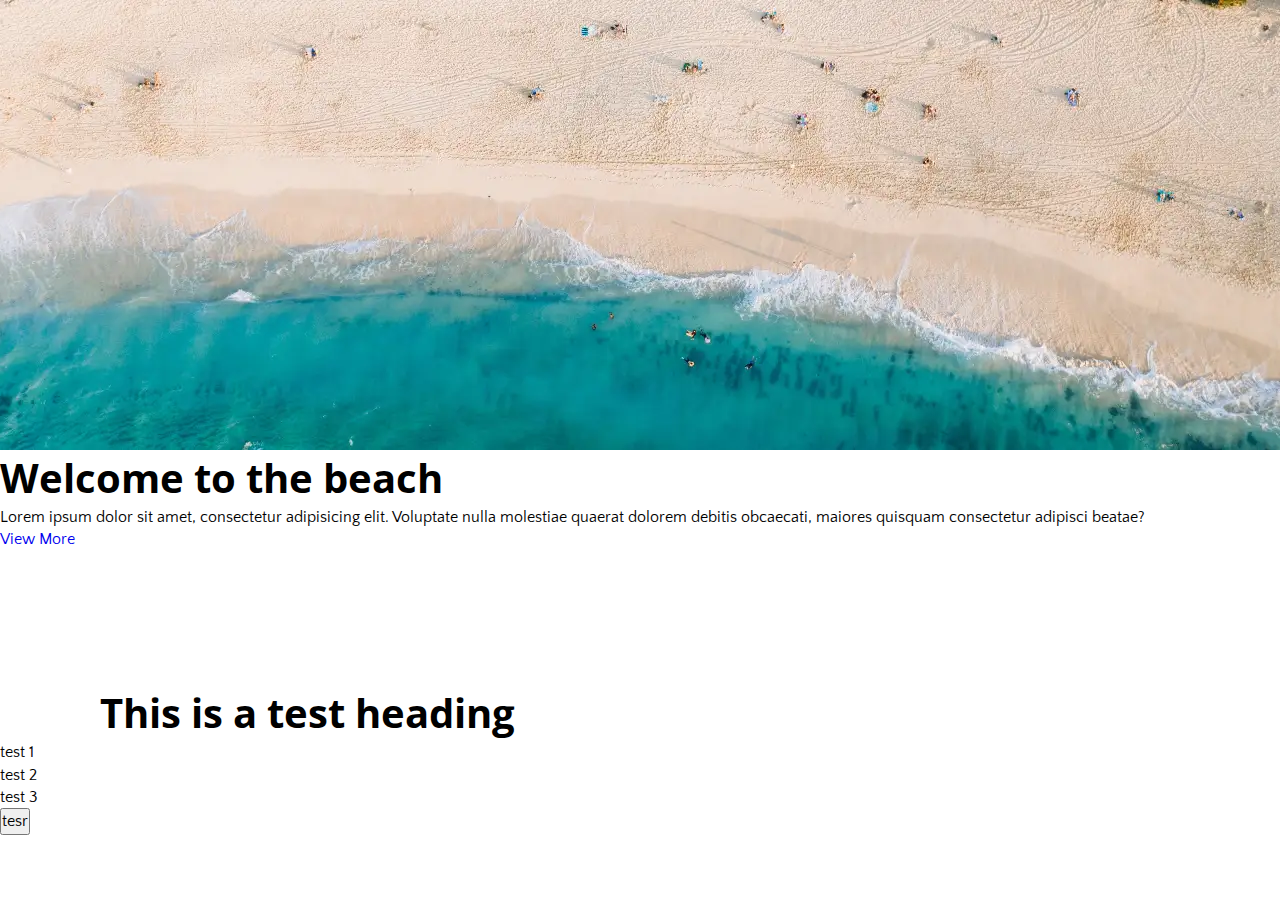
==== index.html @ e86cda41 "Initial Commit" ====
<!DOCTYPE html>
<html lang="en">
<head>
    <meta charset="UTF-8">
    <meta name="viewport" content="width=device-width, initial-scale=1.0">
    <meta name="robots" content="index, follow">
    <title>Home</title>
    <meta name="description" content="the description">
    <link rel="canonical" href="the url">
    <link rel="shortcut icon" href="assets/images/favicon.ico" type="image/x-icon">

    <link rel="preconnect" href="https://fonts.googleapis.com">
    <link rel="preconnect" href="https://fonts.gstatic.com" crossorigin>
    <link href="https://fonts.googleapis.com/css2?family=Open+Sans:wght@600;700&family=Quattrocento+Sans:wght@400;700&display=swap" rel="stylesheet">

    <link rel="preload" href="assets/css/general-home.css" as="style">
    <link rel="stylesheet" href="assets/css/general-home.css" media="all" />
</head>
<body>
    

    <section class="banner-home">
        <picture class="banner-image">
            <source media="(min-width:401px)" srcset="assets/images/banner-image-lg.webp" width="1440" height="450"> 
            <source media="(max-width:400px)" srcset="assets/images/banner-image-sm.webp" width="400" height="600"> 
            <img fetchpriority="high" src="assets/images/banner-image-sm.webp" alt="banner-image-home" width="400" height="600">
        </picture>
        <div class="banner-content">
            <h1 class="banner-title">Welcome to the beach</h1>
            <p class="banner-description">
                Lorem ipsum dolor sit amet, consectetur adipisicing elit. Voluptate nulla molestiae quaerat dolorem debitis obcaecati, maiores quisquam consectetur adipisci beatae?
            </p>
            <a class="banner-cta" href="#">View More</a>
        </div>  
    </section>


    <br><br><br><br><br><br>


    <section>
        <div class="container">
            <h1>This is a test heading</h1>
        </div>
        <ul>
            <li>test 1</li>
            <li>test 2</li>
            <li>test 3</li>
        </ul>

        <button>tesr</button>
    </section>


</body>
</html>
---- assets/css/general-home.css ----
/* DEFAULt FOR ALL PAGES */
/* Mixin for Responsive Breakpoints */
:root {
  --ff-primary: "Open Sans", sans-serif;
  --ff-secondary: "Quattrocento Sans", sans-serif;
  --ff-body: var(--ff-secondary);
  --ff-heading: var(--ff-primary);
  --fw-regular: 400;
  --fw-semi-bold: 600;
  --fw-bold: 700;
  --fs-xs: 0.75rem;
  --fs-s: 0.875rem;
  --fs-r: 1rem;
  --fs-m: 1.125rem;
  --fs-l: 1.25rem;
  --fs-xl: 1.5rem;
  --fs-xxl: 2rem;
  --clr-primary-100: rgba(0, 0, 0, 0.1);
  --clr-primary-300: rgba(0, 0, 0, 0.3);
  --clr-primary-500: rgba(0, 0, 0, 0.5);
  --clr-primary-800: rgba(0, 0, 0, 0.8);
  --clr-primary-1000: rgba(0, 0, 0, 1);
  --clr-secondary-800: rgba(235, 109, 0, 0.8);
  --clr-secondary-1000: rgba(235, 109, 0, 1);
  --clr-base-300: rgba(242, 242, 242, 0.3);
  --clr-base-500: rgba(242, 242, 242, 0.5);
  --clr-base-1000: rgba(242, 242, 242, 1);
  --clr-error: rgba(231, 76, 60, 1);
  --clr-white: rgba(255, 255, 255, 1);
  --container-size: 992px;
  --gutter-space-4: 4px;
  --gutter-space-8: 8px;
  --gutter-space-16: 16px;
  --gutter-space-24: 24px;
  --gutter-space-32: 32px;
  --gutter-space-40: 40px;
  --gutter-space-48: 48px;
  --gutter-space-56: 56px;
  --gutter-space-64: 64px;
  --transition-03: 0.3s ease;
}

@media (min-width: 992px) {
  :root {
    --fs-m: 1.25rem;
    --fs-l: 1.5rem;
    --fs-xl: 2rem;
    --fs-xxl: 2.5rem;
  }
}
@media (min-width: 1200px) {
  :root {
    --container-size: 1144px;
  }
}
@media (min-width: 1400px) {
  :root {
    --container-size: 1344px;
  }
}
/* RESET AND NORMALIZE CSS */
*,
*::before,
*::after {
  -webkit-box-sizing: border-box;
          box-sizing: border-box;
}

* {
  margin: 0;
  padding: 0;
  font: inherit;
}

* {
  scroll-margin-top: 135px;
}
@media screen and (min-width: 1200px) {
  * {
    scroll-margin-top: 110px;
  }
}

html {
  scroll-behavior: smooth;
}

ul, ol {
  list-style: none;
}

a, button {
  cursor: revert;
}

a {
  text-decoration: none;
  outline: none;
}

img {
  max-width: 100%;
  height: auto;
  vertical-align: middle;
}

table {
  border-collapse: collapse;
  border-spacing: 0;
}

body {
  -webkit-font-smoothing: antialiased;
  -moz-osx-font-smoothing: grayscale;
  color: var(--clr-primary-1000);
  font-family: var(--ff-body);
  font-weight: var(--fw-regular);
  font-size: var(--fs-r);
  line-height: 1.4;
}

h1, h2, h3, h4, h5, h6, .ff-heading {
  font-family: var(--ff-heading);
}

.ff-body {
  font-family: var(--ff-body);
}

h1, .h-h1 {
  font-size: var(--fs-xxl);
}

h2, .h-h2 {
  font-size: var(--fs-xl);
}

h3, .h-h3 {
  font-size: var(--fs-l);
}

h4, .h-h4 {
  font-size: var(--fs-m);
}

p, .fs-regular {
  font-size: var(--fs-r);
}

.fs-s {
  font-size: var(--fs-s);
}

.fs-xs {
  font-size: var(--fs-xs);
}

h1, h2, h3, h4, h5, h6, strong, b, .fw-bold {
  font-weight: var(--fw-bold);
}

.fw-semi-bold {
  font-weight: var(--fw-semi-bold);
}

.fw-regular {
  font-weight: var(--fw-regular);
}

br.s-desktop {
  display: none;
}
@media (min-width: 1200px) {
  br.s-desktop {
    display: block;
  }
}

br.s-mobile {
  display: block;
}
@media (min-width: mobilelarge) {
  br.s-mobile {
    display: none;
  }
}

.t-wrap {
  white-space: nowrap;
}

.v-hide {
  display: none;
}

.v-show {
  display: block;
}

.t-center {
  text-align: center;
}

.t-left {
  text-align: left;
}

.t-right {
  text-align: right;
}

/* THIRD PARTY PLUGIN  */
/* DEFAULT LAYOUT ALL PAGES */
.container {
  width: 100%;
  max-width: var(--container-size);
  padding-left: var(--gutter-space-16);
  padding-right: var(--gutter-space-16);
  margin-left: auto;
  margin-right: auto;
}
@media (min-width: 1200px) {
  .container {
    max-width: var(--container-size);
    padding-left: var(--gutter-space-32);
    padding-right: var(--gutter-space-32);
  }
}

.banner-home .banner-image img {
  -o-object-fit: cover;
     object-fit: cover;
  min-height: 600px;
}
@media (min-width: 1200px) {
  .banner-home .banner-image img {
    min-height: 450px;
  }
}
---- assets/css/general-home.css ----
/* DEFAULt FOR ALL PAGES */
/* Mixin for Responsive Breakpoints */
:root {
  --ff-primary: "Open Sans", sans-serif;
  --ff-secondary: "Quattrocento Sans", sans-serif;
  --ff-body: var(--ff-secondary);
  --ff-heading: var(--ff-primary);
  --fw-regular: 400;
  --fw-semi-bold: 600;
  --fw-bold: 700;
  --fs-xs: 0.75rem;
  --fs-s: 0.875rem;
  --fs-r: 1rem;
  --fs-m: 1.125rem;
  --fs-l: 1.25rem;
  --fs-xl: 1.5rem;
  --fs-xxl: 2rem;
  --clr-primary-100: rgba(0, 0, 0, 0.1);
  --clr-primary-300: rgba(0, 0, 0, 0.3);
  --clr-primary-500: rgba(0, 0, 0, 0.5);
  --clr-primary-800: rgba(0, 0, 0, 0.8);
  --clr-primary-1000: rgba(0, 0, 0, 1);
  --clr-secondary-800: rgba(235, 109, 0, 0.8);
  --clr-secondary-1000: rgba(235, 109, 0, 1);
  --clr-base-300: rgba(242, 242, 242, 0.3);
  --clr-base-500: rgba(242, 242, 242, 0.5);
  --clr-base-1000: rgba(242, 242, 242, 1);
  --clr-error: rgba(231, 76, 60, 1);
  --clr-white: rgba(255, 255, 255, 1);
  --container-size: 992px;
  --gutter-space-4: 4px;
  --gutter-space-8: 8px;
  --gutter-space-16: 16px;
  --gutter-space-24: 24px;
  --gutter-space-32: 32px;
  --gutter-space-40: 40px;
  --gutter-space-48: 48px;
  --gutter-space-56: 56px;
  --gutter-space-64: 64px;
  --transition-03: 0.3s ease;
}

@media (min-width: 992px) {
  :root {
    --fs-m: 1.25rem;
    --fs-l: 1.5rem;
    --fs-xl: 2rem;
    --fs-xxl: 2.5rem;
  }
}
@media (min-width: 1200px) {
  :root {
    --container-size: 1144px;
  }
}
@media (min-width: 1400px) {
  :root {
    --container-size: 1344px;
  }
}
/* RESET AND NORMALIZE CSS */
*,
*::before,
*::after {
  -webkit-box-sizing: border-box;
          box-sizing: border-box;
}

* {
  margin: 0;
  padding: 0;
  font: inherit;
}

* {
  scroll-margin-top: 135px;
}
@media screen and (min-width: 1200px) {
  * {
    scroll-margin-top: 110px;
  }
}

html {
  scroll-behavior: smooth;
}

ul, ol {
  list-style: none;
}

a, button {
  cursor: revert;
}

a {
  text-decoration: none;
  outline: none;
}

img {
  max-width: 100%;
  height: auto;
  vertical-align: middle;
}

table {
  border-collapse: collapse;
  border-spacing: 0;
}

body {
  -webkit-font-smoothing: antialiased;
  -moz-osx-font-smoothing: grayscale;
  color: var(--clr-primary-1000);
  font-family: var(--ff-body);
  font-weight: var(--fw-regular);
  font-size: var(--fs-r);
  line-height: 1.4;
}

h1, h2, h3, h4, h5, h6, .ff-heading {
  font-family: var(--ff-heading);
}

.ff-body {
  font-family: var(--ff-body);
}

h1, .h-h1 {
  font-size: var(--fs-xxl);
}

h2, .h-h2 {
  font-size: var(--fs-xl);
}

h3, .h-h3 {
  font-size: var(--fs-l);
}

h4, .h-h4 {
  font-size: var(--fs-m);
}

p, .fs-regular {
  font-size: var(--fs-r);
}

.fs-s {
  font-size: var(--fs-s);
}

.fs-xs {
  font-size: var(--fs-xs);
}

h1, h2, h3, h4, h5, h6, strong, b, .fw-bold {
  font-weight: var(--fw-bold);
}

.fw-semi-bold {
  font-weight: var(--fw-semi-bold);
}

.fw-regular {
  font-weight: var(--fw-regular);
}

br.s-desktop {
  display: none;
}
@media (min-width: 1200px) {
  br.s-desktop {
    display: block;
  }
}

br.s-mobile {
  display: block;
}
@media (min-width: mobilelarge) {
  br.s-mobile {
    display: none;
  }
}

.t-wrap {
  white-space: nowrap;
}

.v-hide {
  display: none;
}

.v-show {
  display: block;
}

.t-center {
  text-align: center;
}

.t-left {
  text-align: left;
}

.t-right {
  text-align: right;
}

/* THIRD PARTY PLUGIN  */
/* DEFAULT LAYOUT ALL PAGES */
.container {
  width: 100%;
  max-width: var(--container-size);
  padding-left: var(--gutter-space-16);
  padding-right: var(--gutter-space-16);
  margin-left: auto;
  margin-right: auto;
}
@media (min-width: 1200px) {
  .container {
    max-width: var(--container-size);
    padding-left: var(--gutter-space-32);
    padding-right: var(--gutter-space-32);
  }
}

.banner-home .banner-image img {
  -o-object-fit: cover;
     object-fit: cover;
  min-height: 600px;
}
@media (min-width: 1200px) {
  .banner-home .banner-image img {
    min-height: 450px;
  }
}
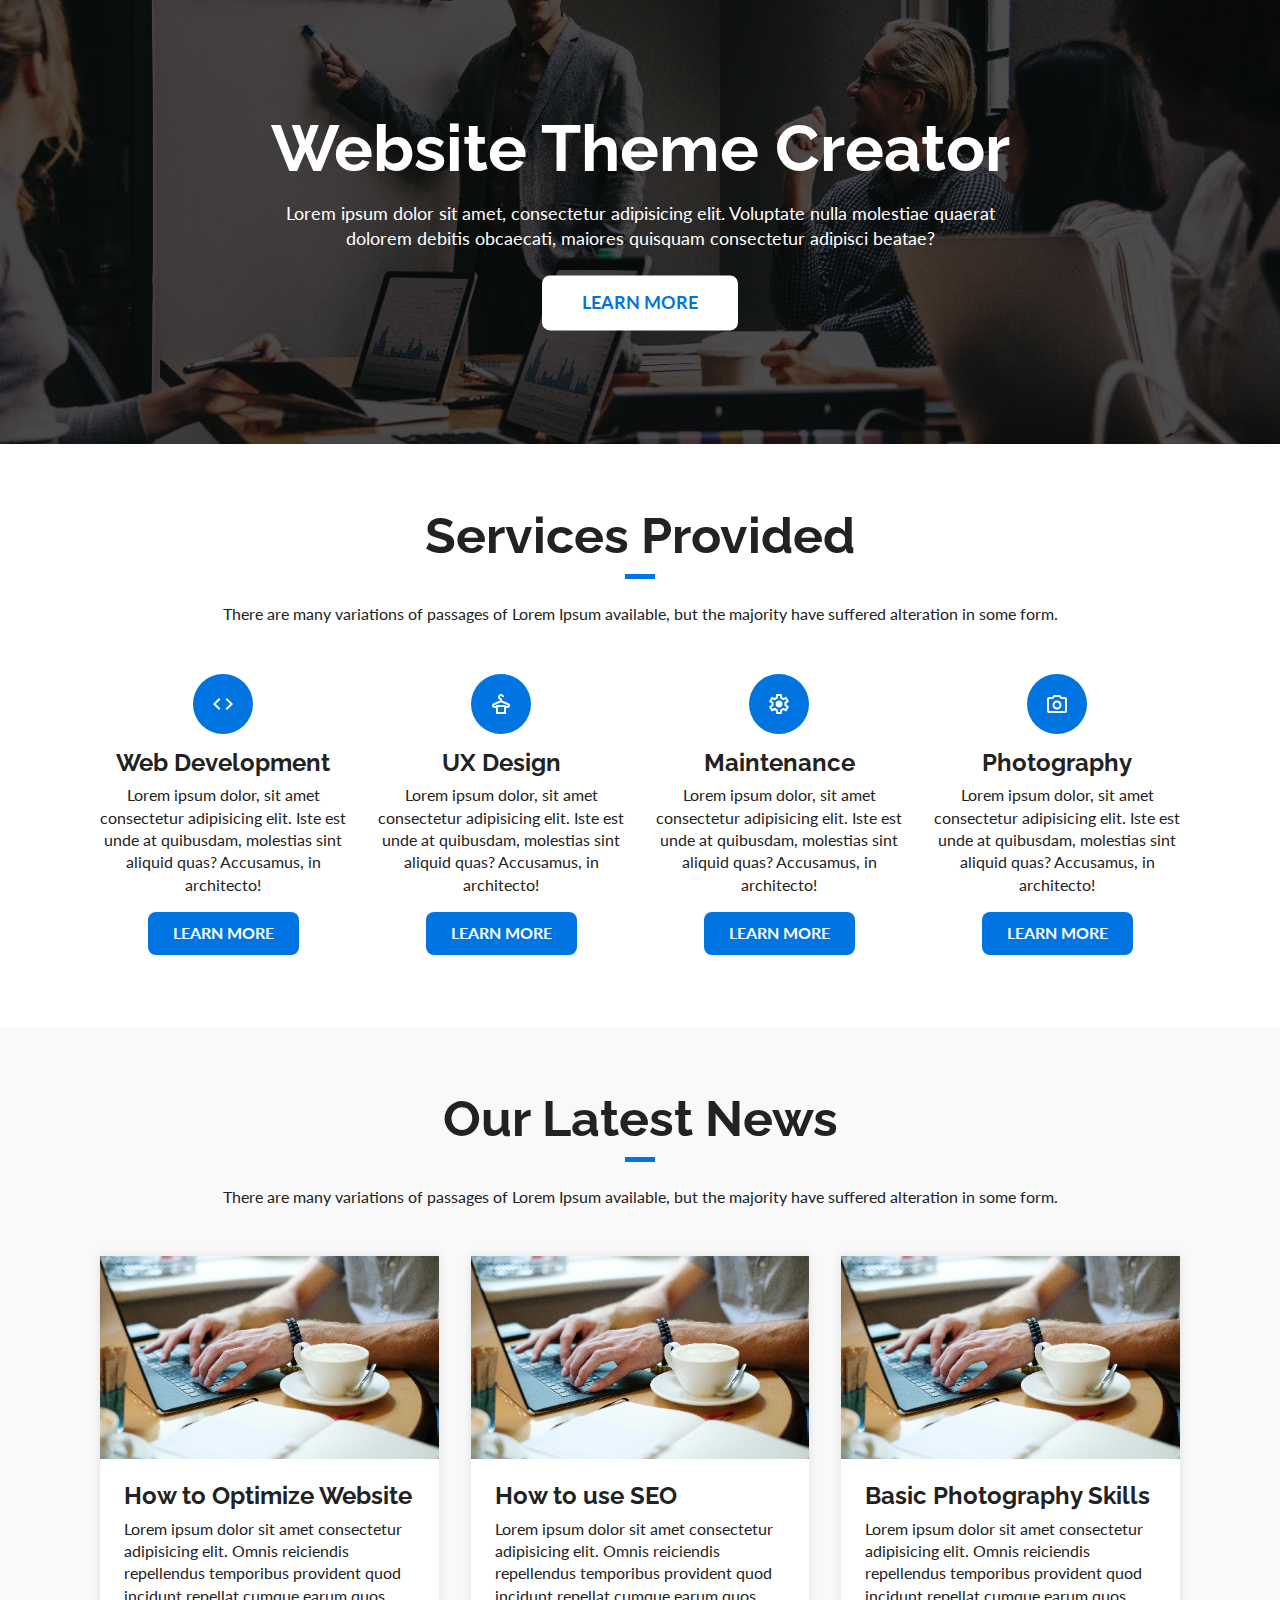
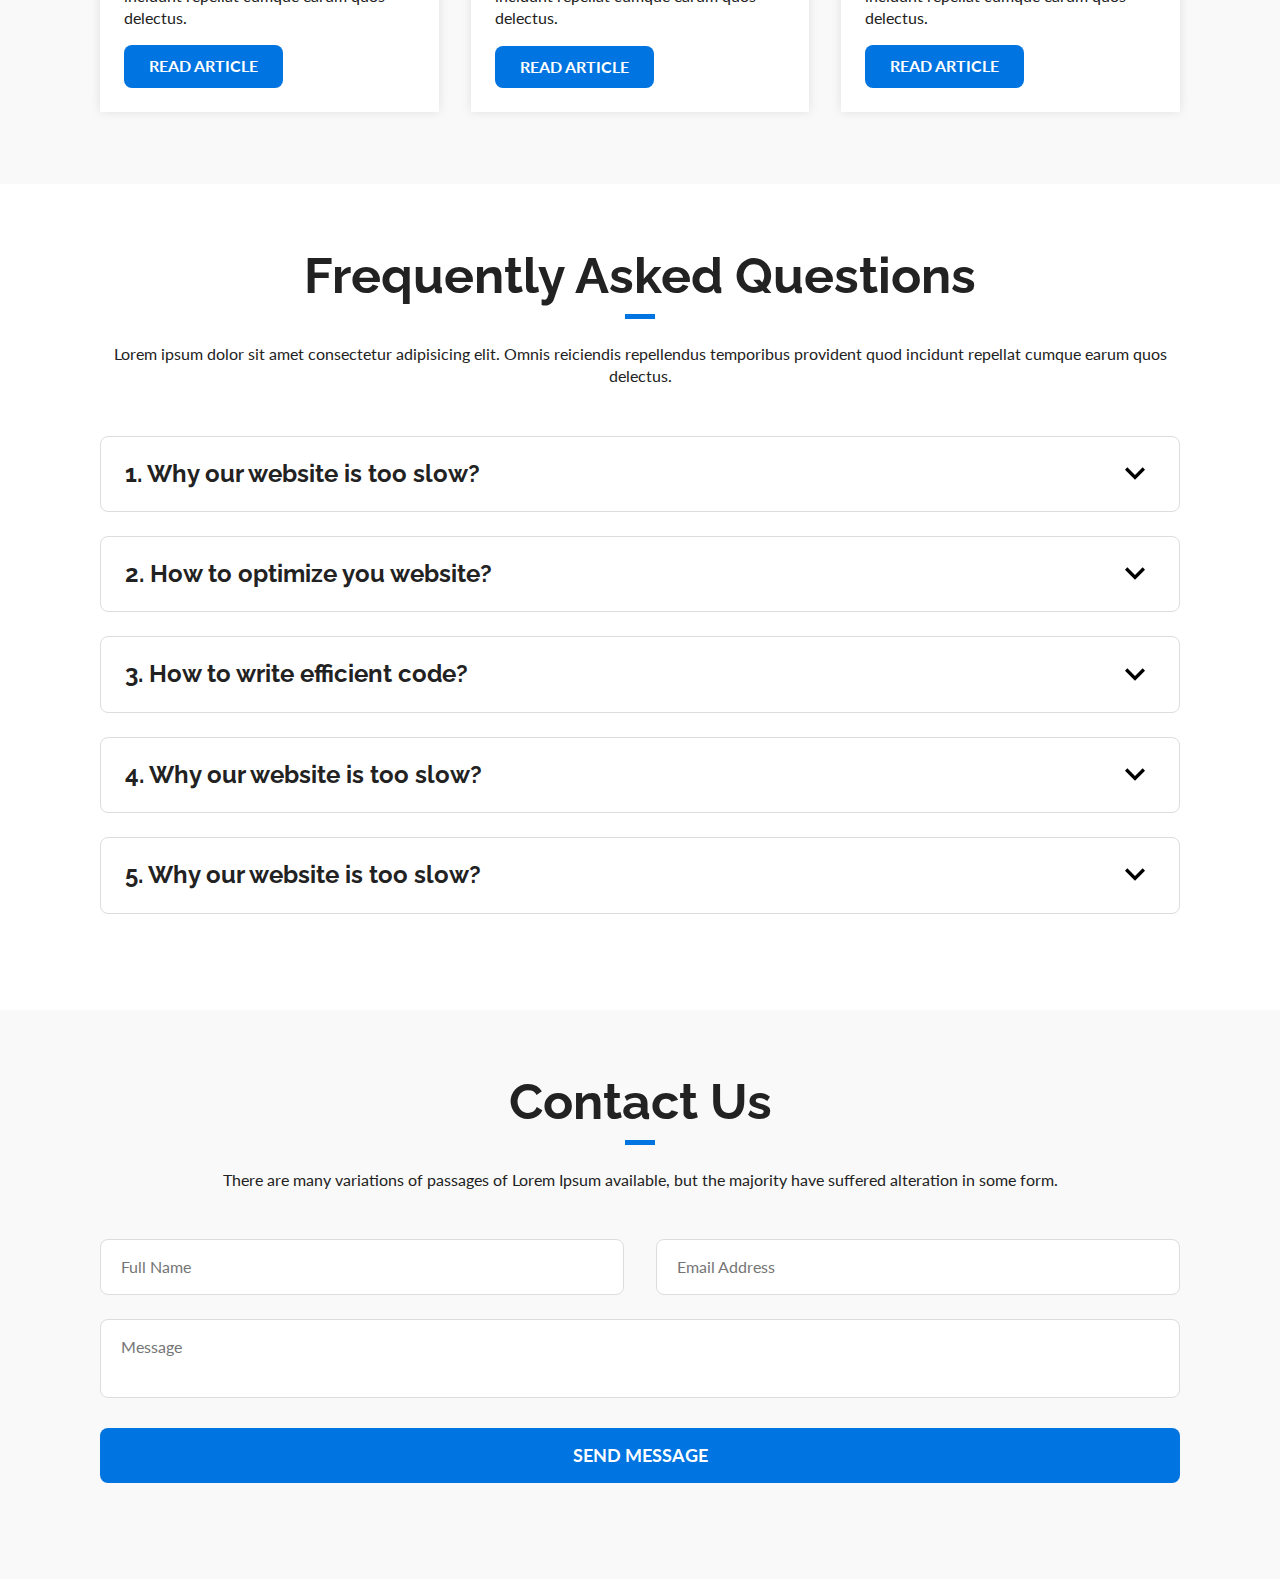
==== commit 80b920eb: "Additional Requirements" ====
--- a/index.html
+++ b/index.html
@@ -11,10 +11,10 @@
 
     <link rel="preconnect" href="https://fonts.googleapis.com">
     <link rel="preconnect" href="https://fonts.gstatic.com" crossorigin>
-    <link href="https://fonts.googleapis.com/css2?family=Open+Sans:wght@600;700&family=Quattrocento+Sans:wght@400;700&display=swap" rel="stylesheet">
-
-    <link rel="preload" href="assets/css/general-home.css" as="style">
-    <link rel="stylesheet" href="assets/css/general-home.css" media="all" />
+    <link href="https://fonts.googleapis.com/css2?family=Lato:wght@400;700&family=Raleway:wght@400;700&display=swap" rel="stylesheet">  
+
+    <link rel="preload" href="assets/css/general.css" as="style">
+    <link rel="stylesheet" href="assets/css/general.css" media="all">
 </head>
 <body>
     
@@ -25,32 +25,328 @@
             <source media="(max-width:400px)" srcset="assets/images/banner-image-sm.webp" width="400" height="600"> 
             <img fetchpriority="high" src="assets/images/banner-image-sm.webp" alt="banner-image-home" width="400" height="600">
         </picture>
-        <div class="banner-content">
-            <h1 class="banner-title">Welcome to the beach</h1>
-            <p class="banner-description">
+        <div class="container banner-content">
+            <h1 class="banner-title">Website Theme Creator</h1>
+            <p class="banner-description fs-special">
                 Lorem ipsum dolor sit amet, consectetur adipisicing elit. Voluptate nulla molestiae quaerat dolorem debitis obcaecati, maiores quisquam consectetur adipisci beatae?
             </p>
-            <a class="banner-cta" href="#">View More</a>
+            <a class="banner-cta cta-btn cta-btn-lg cta-white" href="#">Learn More</a>
         </div>  
     </section>
 
 
-    <br><br><br><br><br><br>
-
-
-    <section>
+    <section class="sec sec-ptb">
         <div class="container">
-            <h1>This is a test heading</h1>
+            <div class="sec-title sec-title-center">
+                <h2 class="sec-heading">Services Provided</h2>
+                <p class="sec-description">
+                    There are many variations of passages of Lorem Ipsum available, but the majority have suffered alteration in some form.
+                </p>
+            </div>
+            <ul class="cards cards-normal card-four">
+                <li>
+                    <div class="card-box card-box-center">
+                        <figure class="card-icon">
+                            <svg xmlns="http://www.w3.org/2000/svg" height="24" viewBox="0 -960 960 960" width="24"><path d="M320-240 80-480l240-240 57 57-184 184 183 183-56 56Zm320 0-57-57 184-184-183-183 56-56 240 240-240 240Z"/></svg>
+                        </figure>
+                        <div class="card-content">
+                            <h3 class="card-title h-h4">Web Development</h3>
+                            <p class="card-description">
+                                Lorem ipsum dolor, sit amet consectetur adipisicing elit. Iste est unde at quibusdam, molestias sint aliquid quas? Accusamus, in architecto!
+                            </p>
+                            <a class="card-btn cta-btn cta-primary" href="#">Learn More</a>
+                        </div>
+                    </div>
+                </li>
+                <li>
+                    <div class="card-box card-box-center">
+                        <figure class="card-icon">
+                            <svg xmlns="http://www.w3.org/2000/svg" height="24" viewBox="0 -960 960 960" width="24"><path d="M280-80v-240h-64q-40 0-68-28t-28-68q0-29 16-53.5t42-36.5l262-116v-26q-36-13-58-43.5T360-760q0-50 35-85t85-35q50 0 85 35t35 85h-80q0-17-11.5-28.5T480-800q-17 0-28.5 11.5T440-760q0 17 11.5 28.5T480-720t28.5 11.5Q520-697 520-680v58l262 116q26 12 42 36.5t16 53.5q0 40-28 68t-68 28h-64v240H280Zm-64-320h64v-40h400v40h64q7 0 11.5-5t4.5-13q0-5-2.5-8.5T750-432L480-552 210-432q-5 2-7.5 5.5T200-418q0 8 4.5 13t11.5 5Zm144 240h240v-200H360v200Zm0-200h240-240Z"/></svg>
+                        </figure>
+                        <div class="card-content">
+                            <h3 class="card-title h-h4">UX Design</h3>
+                            <p class="card-description">
+                                Lorem ipsum dolor, sit amet consectetur adipisicing elit. Iste est unde at quibusdam, molestias sint aliquid quas? Accusamus, in architecto!
+                            </p>
+                            <a class="card-btn cta-btn cta-primary" href="#">Learn More</a>
+                        </div>
+                    </div>
+                </li>
+                <li>
+                    <div class="card-box card-box-center">
+                        <figure class="card-icon">
+                            <svg xmlns="http://www.w3.org/2000/svg" height="24" viewBox="0 -960 960 960" width="24"><path d="m370-80-16-128q-13-5-24.5-12T307-235l-119 50L78-375l103-78q-1-7-1-13.5v-27q0-6.5 1-13.5L78-585l110-190 119 50q11-8 23-15t24-12l16-128h220l16 128q13 5 24.5 12t22.5 15l119-50 110 190-103 78q1 7 1 13.5v27q0 6.5-2 13.5l103 78-110 190-118-50q-11 8-23 15t-24 12L590-80H370Zm70-80h79l14-106q31-8 57.5-23.5T639-327l99 41 39-68-86-65q5-14 7-29.5t2-31.5q0-16-2-31.5t-7-29.5l86-65-39-68-99 42q-22-23-48.5-38.5T533-694l-13-106h-79l-14 106q-31 8-57.5 23.5T321-633l-99-41-39 68 86 64q-5 15-7 30t-2 32q0 16 2 31t7 30l-86 65 39 68 99-42q22 23 48.5 38.5T427-266l13 106Zm42-180q58 0 99-41t41-99q0-58-41-99t-99-41q-59 0-99.5 41T342-480q0 58 40.5 99t99.5 41Zm-2-140Z"/></svg>
+                        </figure>
+                        <div class="card-content">
+                            <h3 class="card-title h-h4">Maintenance</h3>
+                            <p class="card-description">
+                                Lorem ipsum dolor, sit amet consectetur adipisicing elit. Iste est unde at quibusdam, molestias sint aliquid quas? Accusamus, in architecto!
+                            </p>
+                            <a class="card-btn cta-btn cta-primary" href="#">Learn More</a>
+                        </div>
+                    </div>
+                </li>
+                <li>
+                    <div class="card-box card-box-center">
+                        <figure class="card-icon">
+                            <svg xmlns="http://www.w3.org/2000/svg" height="24" viewBox="0 -960 960 960" width="24"><path d="M480-260q75 0 127.5-52.5T660-440q0-75-52.5-127.5T480-620q-75 0-127.5 52.5T300-440q0 75 52.5 127.5T480-260Zm0-80q-42 0-71-29t-29-71q0-42 29-71t71-29q42 0 71 29t29 71q0 42-29 71t-71 29ZM160-120q-33 0-56.5-23.5T80-200v-480q0-33 23.5-56.5T160-760h126l74-80h240l74 80h126q33 0 56.5 23.5T880-680v480q0 33-23.5 56.5T800-120H160Zm0-80h640v-480H638l-73-80H395l-73 80H160v480Zm320-240Z"/></svg>
+                        </figure>
+                        <div class="card-content">
+                            <h3 class="card-title h-h4">Photography</h3>
+                            <p class="card-description">
+                                Lorem ipsum dolor, sit amet consectetur adipisicing elit. Iste est unde at quibusdam, molestias sint aliquid quas? Accusamus, in architecto!
+                            </p>
+                            <a class="card-btn cta-btn cta-primary" href="#">Learn More</a>
+                        </div>
+                    </div>
+                </li>
+            </ul>
         </div>
-        <ul>
-            <li>test 1</li>
-            <li>test 2</li>
-            <li>test 3</li>
-        </ul>
-
-        <button>tesr</button>
-    </section>
-
+    </section>
+
+
+    <section class="sec sec-ptb sec-gray">
+        <div class="container">
+            <div class="sec-title sec-title-center">
+                <h2 class="sec-heading">Our Latest News</h2>
+                <p class="sec-description">
+                    There are many variations of passages of Lorem Ipsum available, but the majority have suffered alteration in some form.
+                </p>
+            </div>
+            <ul class="cards cards-bg card-three">
+                <li>
+                    <div class="card-box">
+                        <figure class="card-image">
+                            <img src="assets/images/blog-list-img.jpg" alt="">
+                        </figure>
+                        <div class="card-content">
+                            <h3 class="card-title h-h4"><a href="#">How to Optimize Website</a></h3>
+                            <p class="card-description">
+                                Lorem ipsum dolor sit amet consectetur adipisicing elit. Omnis reiciendis repellendus temporibus provident quod incidunt repellat cumque earum quos delectus.
+                            </p>
+                            <a href="#" class="cta-btn cta-primary">Read Article</a>
+                        </div>
+                    </div>
+                </li>
+                <li>
+                    <div class="card-box">
+                        <figure class="card-image">
+                            <img src="assets/images/blog-list-img.jpg" alt="">
+                        </figure>
+                        <div class="card-content">
+                            <h3 class="card-title h-h4"><a href="#">How to use SEO</a></h3>
+                            <p class="card-description">
+                                Lorem ipsum dolor sit amet consectetur adipisicing elit. Omnis reiciendis repellendus temporibus provident quod incidunt repellat cumque earum quos delectus.
+                            </p>
+                            <a href="#" class="cta-btn cta-primary">Read Article</a>
+                        </div>
+                    </div>
+                </li>
+                <li>
+                    <div class="card-box">
+                        <figure class="card-image">
+                            <img src="assets/images/blog-list-img.jpg" alt="">
+                        </figure>
+                        <div class="card-content">
+                            <h3 class="card-title h-h4"><a href="#">Basic Photography Skills</a></h3>
+                            <p class="card-description">
+                                Lorem ipsum dolor sit amet consectetur adipisicing elit. Omnis reiciendis repellendus temporibus provident quod incidunt repellat cumque earum quos delectus.
+                            </p>
+                            <a href="#" class="cta-btn cta-primary">Read Article</a>
+                        </div>
+                    </div>
+                </li>
+            </ul>
+        </div>
+    </section>
+
+
+    <section class="sec sec-ptb">
+        <div class="container">
+            <div class="sec-title sec-title-center">
+                <h2 class="sec-heading">Frequently Asked Questions</h2>
+                <p class="sec-description">
+                    Lorem ipsum dolor sit amet consectetur adipisicing elit. Omnis reiciendis repellendus temporibus provident quod incidunt repellat cumque earum quos delectus.
+                </p>
+            </div>
+            <ul class="accordion-faq">
+                <li class="accordion-item">
+                    <div class="accordion-box">
+                        <h3 class="accordion-button h-h4">
+                            <a href="#">
+                                1. Why our website is too slow?
+                                <svg xmlns="http://www.w3.org/2000/svg" height="24" viewBox="0 -960 960 960" width="24"><path d="M480-345 240-585l56-56 184 184 184-184 56 56-240 240Z"/></svg>
+                            </a>
+                        </h3>
+                        <div class="accordion-content-wrapper">
+                            <div class="accordion-content">
+                                <p>
+                                    Lorem ipsum dolor sit amet, consectetur adipisicing elit. Expedita odio eveniet, veritatis itaque deleniti vero magni tenetur sapiente recusandae aspernatur omnis ipsum dolor assumenda modi tempora quo illum! Porro ullam quas eos cupiditate enim commodi culpa praesentium, quae facere dolores?
+                                </p>
+                            </div>
+                        </div>
+                    </div>
+                </li>
+                <li class="accordion-item">
+                    <div class="accordion-box">
+                        <h3 class="accordion-button h-h4">
+                            <a href="#">
+                                2. How to optimize you website?
+                                <svg xmlns="http://www.w3.org/2000/svg" height="24" viewBox="0 -960 960 960" width="24"><path d="M480-345 240-585l56-56 184 184 184-184 56 56-240 240Z"/></svg>
+                            </a>
+                        </h3>
+                        <div class="accordion-content-wrapper">
+                            <div class="accordion-content">
+                                <p>
+                                    Lorem ipsum dolor sit amet, consectetur adipisicing elit. Expedita odio eveniet, veritatis itaque deleniti vero magni tenetur sapiente recusandae aspernatur omnis ipsum dolor assumenda modi tempora quo illum! Porro ullam quas eos cupiditate enim commodi culpa praesentium, quae facere dolores?
+                                </p>
+                            </div>
+                        </div>
+                    </div>
+                </li>
+                <li class="accordion-item">
+                    <div class="accordion-box">
+                        <h3 class="accordion-button h-h4">
+                            <a href="#">
+                                3. How to write efficient code?
+                                <svg xmlns="http://www.w3.org/2000/svg" height="24" viewBox="0 -960 960 960" width="24"><path d="M480-345 240-585l56-56 184 184 184-184 56 56-240 240Z"/></svg>
+                            </a>
+                        </h3>
+                        <div class="accordion-content-wrapper">
+                            <div class="accordion-content">
+                                <p>
+                                    Lorem ipsum dolor sit amet, consectetur adipisicing elit. Expedita odio eveniet, veritatis itaque deleniti vero magni tenetur sapiente recusandae aspernatur omnis ipsum dolor assumenda modi tempora quo illum! Porro ullam quas eos cupiditate enim commodi culpa praesentium, quae facere dolores?
+                                </p>
+                            </div>
+                        </div>
+                    </div>
+                </li>
+                <li class="accordion-item">
+                    <div class="accordion-box">
+                        <h3 class="accordion-button h-h4">
+                            <a href="#">
+                                4. Why our website is too slow?
+                                <svg xmlns="http://www.w3.org/2000/svg" height="24" viewBox="0 -960 960 960" width="24"><path d="M480-345 240-585l56-56 184 184 184-184 56 56-240 240Z"/></svg>
+                            </a>
+                        </h3>
+                        <div class="accordion-content-wrapper">
+                            <div class="accordion-content">
+                                <p>
+                                    Lorem ipsum dolor sit amet, consectetur adipisicing elit. Expedita odio eveniet, veritatis itaque deleniti vero magni tenetur sapiente recusandae aspernatur omnis ipsum dolor assumenda modi tempora quo illum! Porro ullam quas eos cupiditate enim commodi culpa praesentium, quae facere dolores?
+                                </p>
+                            </div>
+                        </div>
+                    </div>
+                </li>
+                <li class="accordion-item">
+                    <div class="accordion-box">
+                        <h3 class="accordion-button h-h4">
+                            <a href="#">
+                                5. Why our website is too slow?
+                                <svg xmlns="http://www.w3.org/2000/svg" height="24" viewBox="0 -960 960 960" width="24"><path d="M480-345 240-585l56-56 184 184 184-184 56 56-240 240Z"/></svg>
+                            </a>
+                        </h3>
+                        <div class="accordion-content-wrapper">
+                            <div class="accordion-content">
+                                <p>
+                                    Lorem ipsum dolor sit amet, consectetur adipisicing elit. Expedita odio eveniet, veritatis itaque deleniti vero magni tenetur sapiente recusandae aspernatur omnis ipsum dolor assumenda modi tempora quo illum! Porro ullam quas eos cupiditate enim commodi culpa praesentium, quae facere dolores?
+                                </p>
+                            </div>
+                        </div>
+                    </div>
+                </li>
+            </ul>
+        </div>
+    </section>
+
+
+    <section class="sec sec-ptb sec-gray">
+        <div class="container">
+            <div class="sec-title sec-title-center">
+                <h2 class="sec-heading">Contact Us</h2>
+                <p class="sec-description">
+                    There are many variations of passages of Lorem Ipsum available, but the majority have suffered alteration in some form.
+                </p>
+            </div>
+            <div class="contact-form-wrapper">
+                <div class="col">
+                    <form id="form_contactus">
+                        <div class="input-row">
+                            <div class="input-col input-col-half">
+                                <input class="input-box" type="text" placeholder="Full Name">
+                                <span class="input-error"></span>
+                            </div>
+                            <div class="input-col input-col-half">
+                                <input class="input-box" type="email" placeholder="Email Address">
+                                <span class="input-error"></span>
+                            </div>
+                            <div class="input-col">
+                                <textarea class="input-box" placeholder="Message"></textarea>
+                                <span class="input-error"></span>
+                            </div>
+                        </div>
+                        <div class="input-row">
+                            <div class="input-col">
+                                <button type="submit" class="cta-btn cta-btn-lg cta-primary input-button">Send Message</button>
+                            </div>
+                        </div>
+                    </form>
+                </div>
+                <div class="col">
+
+                </div>
+            </div>
+        </div>
+    </section>
+
+
+    <script>
+        const accordions = document.querySelectorAll(".accordion-faq .accordion-item");
+
+        accordions.forEach(function (accordion) {
+            const btn = accordion.querySelector(".accordion-button");
+
+            btn.addEventListener("click", function (e) {
+            e.preventDefault();
+
+            // get current target
+            let targetClicked = e.target;
+
+                // when icon get click
+                let classClicked = targetClicked.classList;
+                while ((classClicked[0] != "accordion-button")) {
+                    targetClicked = targetClicked.parentElement;
+                    classClicked = targetClicked.classList;
+                }
+                // Get accordion content box
+                const description = targetClicked.nextElementSibling;
+
+                if (description.style.maxHeight){
+                    description.style.maxHeight = null;
+                    accordion.classList.remove("active");
+                } else {
+
+                    const accordionContent = document.querySelectorAll(".accordion-content");
+
+                    /* Open accordion one at a time */
+                    accordionContent.forEach(function (accordionText) {
+                    /* toggle active class and slidedown */
+                    if (accordionText.style.maxHeight){
+                        // console.log("there is a description already open");
+                        accordionText.parentElement.parentElement.classList.remove("active");
+                        accordionText.style.maxHeight = null;
+                    }
+                    });
+
+                    /* add active class & toggle slidedown height */
+                    accordion.classList.add("active");
+                    description.style.maxHeight = description.scrollHeight + "px";
+                    
+                }
+
+            });
+        });
+    </script>
 
 </body>
 </html>--- a/assets/css/general.css
+++ b/assets/css/general.css
@@ -0,0 +1,556 @@
+/* DEFAULt FOR ALL PAGES */
+/* Mixin for Responsive Breakpoints */
+:root {
+  --ff-primary: "Raleway", Arial, sans-serif;
+  --ff-secondary: "Lato", Arial, sans-serif;
+  --ff-heading: var(--ff-primary);
+  --ff-body: var(--ff-secondary);
+  --fw-regular: 400;
+  --fw-semibold: 600;
+  --fw-bold: 700;
+  --fs-btn: 1.125rem;
+  --fs-s: 0.875rem;
+  --fs-r: 1rem;
+  --fs-sp: 1.125rem;
+  --fs-m: 1.375rem;
+  --fs-l: 1.75rem;
+  --fs-xl: 2.188rem;
+  --fs-xxl: 2.813rem;
+  --color-fg-primary-solid: #0074E0;
+  --color-fg-default: #222222;
+  --color-fg-placeholder: #757575;
+  --color-fg-muted: #999999;
+  --color-fg-onsolid: #fff;
+  --color-fg-danger: #D30000;
+  --color-bg-primary-solid: #0074E0;
+  --color-bg-default: #222222;
+  --color-bg-muted: #999999;
+  --color-bg-onsolid: #fff;
+  --color-bg-light: #f9f9f9;
+  --color-bg-overlay: rgba(0, 0, 0, 0.7);
+  --border-radius-8: 8px;
+  --border-color-light: #ddd;
+  --border-color-input-hover: #2081D0;
+  --box-shadow-default: 0px 0px 10px rgba(0,0,0,0.10);
+  --container-size: 992px;
+  --space-4: 4px;
+  --space-8: 8px;
+  --space-16: 16px;
+  --space-24: 24px;
+  --space-32: 32px;
+  --space-40: 40px;
+  --space-48: 48px;
+  --space-56: 56px;
+  --space-64: 64px;
+  --space-72: 72px;
+  --transition-03: 0.3s ease;
+}
+
+@media (min-width: 992px) {
+  :root {
+    --fs-m: 1.5rem;
+    --fs-l: 2rem;
+    --fs-xl: 3.125rem;
+    --fs-xxl: 4.063rem;
+  }
+}
+@media (min-width: 1200px) {
+  :root {
+    --container-size: 1144px;
+  }
+}
+@media (min-width: 1400px) {
+  :root {
+    --container-size: 1344px;
+  }
+}
+/* RESET AND NORMALIZE CSS */
+*,
+*::before,
+*::after {
+  -webkit-box-sizing: border-box;
+          box-sizing: border-box;
+}
+
+* {
+  margin: 0;
+  padding: 0;
+  font: inherit;
+}
+
+* {
+  scroll-margin-top: 135px;
+}
+@media screen and (min-width: 1200px) {
+  * {
+    scroll-margin-top: 110px;
+  }
+}
+
+html {
+  scroll-behavior: smooth;
+}
+
+ul, ol {
+  list-style: none;
+}
+
+a, button {
+  cursor: revert;
+}
+
+a {
+  text-decoration: none;
+  outline: none;
+}
+
+img {
+  max-width: 100%;
+  height: auto;
+  vertical-align: middle;
+}
+
+table {
+  border-collapse: collapse;
+  border-spacing: 0;
+}
+
+textarea {
+  resize: none;
+}
+
+body {
+  -webkit-font-smoothing: antialiased;
+  -moz-osx-font-smoothing: grayscale;
+  background-color: var(--color-bg-onsolid);
+  color: var(--color-fg-default);
+  font-family: var(--ff-body);
+  font-weight: var(--fw-regular);
+  font-size: var(--fs-r);
+  line-height: 1.4;
+}
+
+h1, h2, h3, h4, h5, h6, .ff-heading {
+  font-family: var(--ff-heading);
+  line-height: 1.1;
+}
+
+.ff-body {
+  font-family: var(--ff-body);
+}
+
+h1, .h-h1 {
+  font-size: var(--fs-xxl);
+}
+
+h2, .h-h2 {
+  font-size: var(--fs-xl);
+}
+
+h3, .h-h3 {
+  font-size: var(--fs-l);
+}
+
+h4, .h-h4 {
+  font-size: var(--fs-m);
+}
+
+p, .fs-regular {
+  font-size: var(--fs-r);
+}
+
+.fs-special {
+  font-size: var(--fs-sp);
+}
+
+.fs-s,
+small {
+  font-size: var(--fs-s);
+}
+
+h1, h2, h3, h4, h5, h6, strong, b, .fw-bold {
+  font-weight: var(--fw-bold);
+}
+
+.fw-semibold {
+  font-weight: var(--fw-semibold);
+}
+
+.fw-regular {
+  font-weight: var(--fw-regular);
+}
+
+br.s-desktop {
+  display: none;
+}
+@media (min-width: 1200px) {
+  br.s-desktop {
+    display: block;
+  }
+}
+
+br.s-mobile {
+  display: block;
+}
+@media (min-width: mobilelarge) {
+  br.s-mobile {
+    display: none;
+  }
+}
+
+.t-wrap {
+  white-space: nowrap;
+}
+
+.v-hide {
+  display: none;
+}
+
+.v-show {
+  display: block;
+}
+
+.t-center {
+  text-align: center;
+}
+
+.t-left {
+  text-align: left;
+}
+
+.t-right {
+  text-align: right;
+}
+
+/* THIRD PARTY PLUGIN  */
+/* DEFAULT LAYOUT ALL PAGES */
+.container {
+  width: 100%;
+  max-width: var(--container-size);
+  padding-left: var(--space-24);
+  padding-right: var(--space-24);
+  margin-left: auto;
+  margin-right: auto;
+}
+@media (min-width: 1200px) {
+  .container {
+    max-width: var(--container-size);
+    padding-left: var(--space-32);
+    padding-right: var(--space-32);
+  }
+}
+
+.sec.sec-ptb {
+  padding: var(--space-72) 0;
+}
+.sec.sec-gray {
+  background-color: var(--color-bg-light);
+}
+.sec .sec-title {
+  margin: 0 0 var(--space-48) 0;
+}
+.sec .sec-title .sec-heading {
+  position: relative;
+  margin-top: -8px;
+}
+.sec .sec-title .sec-heading::before {
+  content: "";
+  position: absolute;
+  bottom: -16px;
+  left: 50%;
+  -webkit-transform: translateX(-50%);
+          transform: translateX(-50%);
+  width: 30px;
+  height: 5px;
+  background-color: var(--color-fg-primary-solid);
+}
+.sec .sec-title .sec-heading + .sec-description {
+  margin: var(--space-40) 0 0 0;
+}
+.sec .sec-title.sec-title-center {
+  text-align: center;
+}
+
+.banner-home {
+  position: relative;
+}
+.banner-home::before {
+  content: "";
+  position: absolute;
+  top: 0;
+  left: 0;
+  right: 0;
+  bottom: 0;
+  width: 100%;
+  height: 100%;
+  background-color: var(--color-bg-overlay);
+}
+.banner-home .banner-image img {
+  -o-object-fit: cover;
+     object-fit: cover;
+  min-height: 600px;
+}
+.banner-home .banner-content {
+  position: absolute;
+  top: 50%;
+  left: 50%;
+  -webkit-transform: translate(-50%, -50%);
+          transform: translate(-50%, -50%);
+  text-align: center;
+  z-index: 1;
+  color: var(--color-fg-onsolid);
+}
+.banner-home .banner-title {
+  margin-bottom: var(--space-16);
+}
+.banner-home .banner-cta {
+  margin-top: var(--space-24);
+}
+@media (min-width: 1200px) {
+  .banner-home .banner-image img {
+    min-height: 400px;
+  }
+  .banner-home .banner-description {
+    margin-left: auto;
+    margin-right: auto;
+    max-width: 70%;
+  }
+}
+
+.cta-btn {
+  cursor: pointer;
+  display: inline-block;
+  background-color: var(--color-bg-default);
+  color: var(--color-fg-onsolid);
+  border-radius: var(--border-radius-8);
+  text-transform: uppercase;
+  font-family: var(--ff-body);
+  font-weight: var(--fw-bold);
+  font-size: var(--fs-r);
+  padding: 10px 25px;
+  -webkit-transition: var(--transition-03);
+  transition: var(--transition-03);
+}
+.cta-btn:hover {
+  background-color: var(--color-bg-primary-solid);
+}
+.cta-btn.cta-primary {
+  background-color: var(--color-bg-primary-solid);
+}
+.cta-btn.cta-primary:hover {
+  background-color: var(--color-bg-default);
+  color: var(--color-fg-onsolid);
+}
+.cta-btn.cta-white {
+  background-color: var(--color-bg-onsolid);
+  color: var(--color-fg-primary-solid);
+}
+.cta-btn.cta-white:hover {
+  background-color: var(--color-bg-primary-solid);
+  color: var(--color-fg-onsolid);
+}
+.cta-btn.cta-btn-lg {
+  font-size: var(--fs-btn);
+  padding: 15px 40px;
+}
+
+button {
+  border: none;
+}
+
+.input-row {
+  display: -webkit-box;
+  display: -ms-flexbox;
+  display: flex;
+  -ms-flex-wrap: wrap;
+      flex-wrap: wrap;
+  margin-left: -16px;
+  margin-right: -16px;
+}
+.input-row .input-col {
+  width: 100%;
+  padding-left: 16px;
+  padding-right: 16px;
+  margin-bottom: 24px;
+}
+@media (min-width: 992px) {
+  .input-row .input-col.input-col-half {
+    width: 50%;
+  }
+}
+
+.input-box {
+  outline: none;
+  background-color: var(--color-bg-onsolid);
+  color: var(--color-fg-default);
+  border: 1px solid var(--border-color-light);
+  border-radius: var(--border-radius-8);
+  width: 100%;
+  font-family: var(--ff-body);
+  font-weight: var(--fw-regular);
+  font-size: 1rem;
+  padding: 16px 20px;
+}
+.input-box::-webkit-input-placeholder {
+  color: var(--color-fg-placeholder);
+}
+.input-box::-moz-placeholder {
+  color: var(--color-fg-placeholder);
+}
+.input-box:-ms-input-placeholder {
+  color: var(--color-fg-placeholder);
+}
+.input-box::-ms-input-placeholder {
+  color: var(--color-fg-placeholder);
+}
+.input-box::placeholder {
+  color: var(--color-fg-placeholder);
+}
+.input-box:focus {
+  border-color: var(--border-color-input-hover);
+}
+
+.input-button {
+  width: 100%;
+}
+
+.input-error {
+  color: var(--color-fg-danger);
+  font-size: var(--fs-s);
+}
+
+.cards {
+  list-style-type: none;
+  display: -ms-grid;
+  display: grid;
+  -webkit-column-gap: var(--space-16);
+     -moz-column-gap: var(--space-16);
+          column-gap: var(--space-16);
+  row-gap: var(--space-48);
+}
+.cards h2 a, .cards h3 a, .cards h4 a, .cards h5 a, .cards h6 a {
+  color: inherit;
+  -webkit-transition: var(--transition-03);
+  transition: var(--transition-03);
+}
+.cards h2 a:hover, .cards h3 a:hover, .cards h4 a:hover, .cards h5 a:hover, .cards h6 a:hover {
+  color: var(--color-fg-primary-solid);
+}
+@media (min-width: 768px) {
+  .cards.card-two, .cards.card-three, .cards.card-four {
+    -ms-grid-columns: (1fr)[2];
+    grid-template-columns: repeat(2, 1fr);
+  }
+}
+@media (min-width: 992px) {
+  .cards.card-three {
+    -ms-grid-columns: (1fr)[3];
+    grid-template-columns: repeat(3, 1fr);
+  }
+}
+@media (min-width: 1200px) {
+  .cards {
+    gap: var(--space-32);
+  }
+  .cards.card-four {
+    -ms-grid-columns: (1fr)[4];
+    grid-template-columns: repeat(4, 1fr);
+  }
+}
+
+.cards-normal .card-content .card-title,
+.cards-bg .card-content .card-title {
+  margin: 0 0 var(--space-8);
+}
+.cards-normal .card-content .card-description,
+.cards-bg .card-content .card-description {
+  margin: 0 0 var(--space-16) 0;
+}
+
+.cards-normal .card-box.card-box-center {
+  text-align: center;
+}
+.cards-normal .card-icon {
+  display: -webkit-inline-box;
+  display: -ms-inline-flexbox;
+  display: inline-flex;
+  -webkit-box-align: center;
+      -ms-flex-align: center;
+          align-items: center;
+  -webkit-box-pack: center;
+      -ms-flex-pack: center;
+          justify-content: center;
+  background-color: var(--color-bg-primary-solid);
+  border-radius: 50%;
+  width: 60px;
+  height: 60px;
+  margin: 0 0 var(--space-16) 0;
+}
+.cards-normal .card-icon svg {
+  fill: var(--color-bg-onsolid);
+}
+
+.cards-bg .card-box {
+  background-color: var(--color-bg-onsolid);
+  -webkit-box-shadow: var(--box-shadow-default);
+          box-shadow: var(--box-shadow-default);
+  height: 100%;
+}
+.cards-bg .card-content {
+  padding: var(--space-24);
+}
+
+.accordion-faq {
+  list-style-type: none;
+}
+.accordion-faq .accordion-item {
+  border: 1px solid var(--border-color-light);
+  border-radius: var(--border-radius-8);
+  margin-bottom: var(--space-24);
+}
+.accordion-faq .accordion-button {
+  position: relative;
+  border-top-left-radius: var(--border-radius-8);
+  border-top-right-radius: var(--border-radius-8);
+  padding: var(--space-24);
+  -webkit-transition: var(--transition-03);
+  transition: var(--transition-03);
+}
+.accordion-faq .accordion-button a {
+  display: -webkit-box;
+  display: -ms-flexbox;
+  display: flex;
+  -webkit-box-align: center;
+      -ms-flex-align: center;
+          align-items: center;
+  color: inherit;
+}
+.accordion-faq .accordion-button svg {
+  position: absolute;
+  right: 24px;
+  width: 40px;
+  height: 40px;
+  -webkit-transition: var(--transition-03);
+  transition: var(--transition-03);
+}
+.accordion-faq .accordion-content-wrapper {
+  max-height: 0;
+  overflow: hidden;
+  -webkit-transition: 0.2s;
+  transition: 0.2s;
+}
+.accordion-faq .accordion-content-wrapper .accordion-content {
+  padding: var(--space-24);
+}
+.accordion-faq .accordion-item.active .accordion-item {
+  background-color: var(--color-bg-light);
+}
+.accordion-faq .accordion-item.active .accordion-button {
+  background-color: var(--color-bg-primary-solid);
+  color: var(--color-fg-onsolid);
+}
+.accordion-faq .accordion-item.active .accordion-button svg {
+  fill: var(--color-fg-onsolid);
+  -webkit-transform: rotate(-180deg);
+          transform: rotate(-180deg);
+}--- a/assets/css/general.css
+++ b/assets/css/general.css
@@ -0,0 +1,556 @@
+/* DEFAULt FOR ALL PAGES */
+/* Mixin for Responsive Breakpoints */
+:root {
+  --ff-primary: "Raleway", Arial, sans-serif;
+  --ff-secondary: "Lato", Arial, sans-serif;
+  --ff-heading: var(--ff-primary);
+  --ff-body: var(--ff-secondary);
+  --fw-regular: 400;
+  --fw-semibold: 600;
+  --fw-bold: 700;
+  --fs-btn: 1.125rem;
+  --fs-s: 0.875rem;
+  --fs-r: 1rem;
+  --fs-sp: 1.125rem;
+  --fs-m: 1.375rem;
+  --fs-l: 1.75rem;
+  --fs-xl: 2.188rem;
+  --fs-xxl: 2.813rem;
+  --color-fg-primary-solid: #0074E0;
+  --color-fg-default: #222222;
+  --color-fg-placeholder: #757575;
+  --color-fg-muted: #999999;
+  --color-fg-onsolid: #fff;
+  --color-fg-danger: #D30000;
+  --color-bg-primary-solid: #0074E0;
+  --color-bg-default: #222222;
+  --color-bg-muted: #999999;
+  --color-bg-onsolid: #fff;
+  --color-bg-light: #f9f9f9;
+  --color-bg-overlay: rgba(0, 0, 0, 0.7);
+  --border-radius-8: 8px;
+  --border-color-light: #ddd;
+  --border-color-input-hover: #2081D0;
+  --box-shadow-default: 0px 0px 10px rgba(0,0,0,0.10);
+  --container-size: 992px;
+  --space-4: 4px;
+  --space-8: 8px;
+  --space-16: 16px;
+  --space-24: 24px;
+  --space-32: 32px;
+  --space-40: 40px;
+  --space-48: 48px;
+  --space-56: 56px;
+  --space-64: 64px;
+  --space-72: 72px;
+  --transition-03: 0.3s ease;
+}
+
+@media (min-width: 992px) {
+  :root {
+    --fs-m: 1.5rem;
+    --fs-l: 2rem;
+    --fs-xl: 3.125rem;
+    --fs-xxl: 4.063rem;
+  }
+}
+@media (min-width: 1200px) {
+  :root {
+    --container-size: 1144px;
+  }
+}
+@media (min-width: 1400px) {
+  :root {
+    --container-size: 1344px;
+  }
+}
+/* RESET AND NORMALIZE CSS */
+*,
+*::before,
+*::after {
+  -webkit-box-sizing: border-box;
+          box-sizing: border-box;
+}
+
+* {
+  margin: 0;
+  padding: 0;
+  font: inherit;
+}
+
+* {
+  scroll-margin-top: 135px;
+}
+@media screen and (min-width: 1200px) {
+  * {
+    scroll-margin-top: 110px;
+  }
+}
+
+html {
+  scroll-behavior: smooth;
+}
+
+ul, ol {
+  list-style: none;
+}
+
+a, button {
+  cursor: revert;
+}
+
+a {
+  text-decoration: none;
+  outline: none;
+}
+
+img {
+  max-width: 100%;
+  height: auto;
+  vertical-align: middle;
+}
+
+table {
+  border-collapse: collapse;
+  border-spacing: 0;
+}
+
+textarea {
+  resize: none;
+}
+
+body {
+  -webkit-font-smoothing: antialiased;
+  -moz-osx-font-smoothing: grayscale;
+  background-color: var(--color-bg-onsolid);
+  color: var(--color-fg-default);
+  font-family: var(--ff-body);
+  font-weight: var(--fw-regular);
+  font-size: var(--fs-r);
+  line-height: 1.4;
+}
+
+h1, h2, h3, h4, h5, h6, .ff-heading {
+  font-family: var(--ff-heading);
+  line-height: 1.1;
+}
+
+.ff-body {
+  font-family: var(--ff-body);
+}
+
+h1, .h-h1 {
+  font-size: var(--fs-xxl);
+}
+
+h2, .h-h2 {
+  font-size: var(--fs-xl);
+}
+
+h3, .h-h3 {
+  font-size: var(--fs-l);
+}
+
+h4, .h-h4 {
+  font-size: var(--fs-m);
+}
+
+p, .fs-regular {
+  font-size: var(--fs-r);
+}
+
+.fs-special {
+  font-size: var(--fs-sp);
+}
+
+.fs-s,
+small {
+  font-size: var(--fs-s);
+}
+
+h1, h2, h3, h4, h5, h6, strong, b, .fw-bold {
+  font-weight: var(--fw-bold);
+}
+
+.fw-semibold {
+  font-weight: var(--fw-semibold);
+}
+
+.fw-regular {
+  font-weight: var(--fw-regular);
+}
+
+br.s-desktop {
+  display: none;
+}
+@media (min-width: 1200px) {
+  br.s-desktop {
+    display: block;
+  }
+}
+
+br.s-mobile {
+  display: block;
+}
+@media (min-width: mobilelarge) {
+  br.s-mobile {
+    display: none;
+  }
+}
+
+.t-wrap {
+  white-space: nowrap;
+}
+
+.v-hide {
+  display: none;
+}
+
+.v-show {
+  display: block;
+}
+
+.t-center {
+  text-align: center;
+}
+
+.t-left {
+  text-align: left;
+}
+
+.t-right {
+  text-align: right;
+}
+
+/* THIRD PARTY PLUGIN  */
+/* DEFAULT LAYOUT ALL PAGES */
+.container {
+  width: 100%;
+  max-width: var(--container-size);
+  padding-left: var(--space-24);
+  padding-right: var(--space-24);
+  margin-left: auto;
+  margin-right: auto;
+}
+@media (min-width: 1200px) {
+  .container {
+    max-width: var(--container-size);
+    padding-left: var(--space-32);
+    padding-right: var(--space-32);
+  }
+}
+
+.sec.sec-ptb {
+  padding: var(--space-72) 0;
+}
+.sec.sec-gray {
+  background-color: var(--color-bg-light);
+}
+.sec .sec-title {
+  margin: 0 0 var(--space-48) 0;
+}
+.sec .sec-title .sec-heading {
+  position: relative;
+  margin-top: -8px;
+}
+.sec .sec-title .sec-heading::before {
+  content: "";
+  position: absolute;
+  bottom: -16px;
+  left: 50%;
+  -webkit-transform: translateX(-50%);
+          transform: translateX(-50%);
+  width: 30px;
+  height: 5px;
+  background-color: var(--color-fg-primary-solid);
+}
+.sec .sec-title .sec-heading + .sec-description {
+  margin: var(--space-40) 0 0 0;
+}
+.sec .sec-title.sec-title-center {
+  text-align: center;
+}
+
+.banner-home {
+  position: relative;
+}
+.banner-home::before {
+  content: "";
+  position: absolute;
+  top: 0;
+  left: 0;
+  right: 0;
+  bottom: 0;
+  width: 100%;
+  height: 100%;
+  background-color: var(--color-bg-overlay);
+}
+.banner-home .banner-image img {
+  -o-object-fit: cover;
+     object-fit: cover;
+  min-height: 600px;
+}
+.banner-home .banner-content {
+  position: absolute;
+  top: 50%;
+  left: 50%;
+  -webkit-transform: translate(-50%, -50%);
+          transform: translate(-50%, -50%);
+  text-align: center;
+  z-index: 1;
+  color: var(--color-fg-onsolid);
+}
+.banner-home .banner-title {
+  margin-bottom: var(--space-16);
+}
+.banner-home .banner-cta {
+  margin-top: var(--space-24);
+}
+@media (min-width: 1200px) {
+  .banner-home .banner-image img {
+    min-height: 400px;
+  }
+  .banner-home .banner-description {
+    margin-left: auto;
+    margin-right: auto;
+    max-width: 70%;
+  }
+}
+
+.cta-btn {
+  cursor: pointer;
+  display: inline-block;
+  background-color: var(--color-bg-default);
+  color: var(--color-fg-onsolid);
+  border-radius: var(--border-radius-8);
+  text-transform: uppercase;
+  font-family: var(--ff-body);
+  font-weight: var(--fw-bold);
+  font-size: var(--fs-r);
+  padding: 10px 25px;
+  -webkit-transition: var(--transition-03);
+  transition: var(--transition-03);
+}
+.cta-btn:hover {
+  background-color: var(--color-bg-primary-solid);
+}
+.cta-btn.cta-primary {
+  background-color: var(--color-bg-primary-solid);
+}
+.cta-btn.cta-primary:hover {
+  background-color: var(--color-bg-default);
+  color: var(--color-fg-onsolid);
+}
+.cta-btn.cta-white {
+  background-color: var(--color-bg-onsolid);
+  color: var(--color-fg-primary-solid);
+}
+.cta-btn.cta-white:hover {
+  background-color: var(--color-bg-primary-solid);
+  color: var(--color-fg-onsolid);
+}
+.cta-btn.cta-btn-lg {
+  font-size: var(--fs-btn);
+  padding: 15px 40px;
+}
+
+button {
+  border: none;
+}
+
+.input-row {
+  display: -webkit-box;
+  display: -ms-flexbox;
+  display: flex;
+  -ms-flex-wrap: wrap;
+      flex-wrap: wrap;
+  margin-left: -16px;
+  margin-right: -16px;
+}
+.input-row .input-col {
+  width: 100%;
+  padding-left: 16px;
+  padding-right: 16px;
+  margin-bottom: 24px;
+}
+@media (min-width: 992px) {
+  .input-row .input-col.input-col-half {
+    width: 50%;
+  }
+}
+
+.input-box {
+  outline: none;
+  background-color: var(--color-bg-onsolid);
+  color: var(--color-fg-default);
+  border: 1px solid var(--border-color-light);
+  border-radius: var(--border-radius-8);
+  width: 100%;
+  font-family: var(--ff-body);
+  font-weight: var(--fw-regular);
+  font-size: 1rem;
+  padding: 16px 20px;
+}
+.input-box::-webkit-input-placeholder {
+  color: var(--color-fg-placeholder);
+}
+.input-box::-moz-placeholder {
+  color: var(--color-fg-placeholder);
+}
+.input-box:-ms-input-placeholder {
+  color: var(--color-fg-placeholder);
+}
+.input-box::-ms-input-placeholder {
+  color: var(--color-fg-placeholder);
+}
+.input-box::placeholder {
+  color: var(--color-fg-placeholder);
+}
+.input-box:focus {
+  border-color: var(--border-color-input-hover);
+}
+
+.input-button {
+  width: 100%;
+}
+
+.input-error {
+  color: var(--color-fg-danger);
+  font-size: var(--fs-s);
+}
+
+.cards {
+  list-style-type: none;
+  display: -ms-grid;
+  display: grid;
+  -webkit-column-gap: var(--space-16);
+     -moz-column-gap: var(--space-16);
+          column-gap: var(--space-16);
+  row-gap: var(--space-48);
+}
+.cards h2 a, .cards h3 a, .cards h4 a, .cards h5 a, .cards h6 a {
+  color: inherit;
+  -webkit-transition: var(--transition-03);
+  transition: var(--transition-03);
+}
+.cards h2 a:hover, .cards h3 a:hover, .cards h4 a:hover, .cards h5 a:hover, .cards h6 a:hover {
+  color: var(--color-fg-primary-solid);
+}
+@media (min-width: 768px) {
+  .cards.card-two, .cards.card-three, .cards.card-four {
+    -ms-grid-columns: (1fr)[2];
+    grid-template-columns: repeat(2, 1fr);
+  }
+}
+@media (min-width: 992px) {
+  .cards.card-three {
+    -ms-grid-columns: (1fr)[3];
+    grid-template-columns: repeat(3, 1fr);
+  }
+}
+@media (min-width: 1200px) {
+  .cards {
+    gap: var(--space-32);
+  }
+  .cards.card-four {
+    -ms-grid-columns: (1fr)[4];
+    grid-template-columns: repeat(4, 1fr);
+  }
+}
+
+.cards-normal .card-content .card-title,
+.cards-bg .card-content .card-title {
+  margin: 0 0 var(--space-8);
+}
+.cards-normal .card-content .card-description,
+.cards-bg .card-content .card-description {
+  margin: 0 0 var(--space-16) 0;
+}
+
+.cards-normal .card-box.card-box-center {
+  text-align: center;
+}
+.cards-normal .card-icon {
+  display: -webkit-inline-box;
+  display: -ms-inline-flexbox;
+  display: inline-flex;
+  -webkit-box-align: center;
+      -ms-flex-align: center;
+          align-items: center;
+  -webkit-box-pack: center;
+      -ms-flex-pack: center;
+          justify-content: center;
+  background-color: var(--color-bg-primary-solid);
+  border-radius: 50%;
+  width: 60px;
+  height: 60px;
+  margin: 0 0 var(--space-16) 0;
+}
+.cards-normal .card-icon svg {
+  fill: var(--color-bg-onsolid);
+}
+
+.cards-bg .card-box {
+  background-color: var(--color-bg-onsolid);
+  -webkit-box-shadow: var(--box-shadow-default);
+          box-shadow: var(--box-shadow-default);
+  height: 100%;
+}
+.cards-bg .card-content {
+  padding: var(--space-24);
+}
+
+.accordion-faq {
+  list-style-type: none;
+}
+.accordion-faq .accordion-item {
+  border: 1px solid var(--border-color-light);
+  border-radius: var(--border-radius-8);
+  margin-bottom: var(--space-24);
+}
+.accordion-faq .accordion-button {
+  position: relative;
+  border-top-left-radius: var(--border-radius-8);
+  border-top-right-radius: var(--border-radius-8);
+  padding: var(--space-24);
+  -webkit-transition: var(--transition-03);
+  transition: var(--transition-03);
+}
+.accordion-faq .accordion-button a {
+  display: -webkit-box;
+  display: -ms-flexbox;
+  display: flex;
+  -webkit-box-align: center;
+      -ms-flex-align: center;
+          align-items: center;
+  color: inherit;
+}
+.accordion-faq .accordion-button svg {
+  position: absolute;
+  right: 24px;
+  width: 40px;
+  height: 40px;
+  -webkit-transition: var(--transition-03);
+  transition: var(--transition-03);
+}
+.accordion-faq .accordion-content-wrapper {
+  max-height: 0;
+  overflow: hidden;
+  -webkit-transition: 0.2s;
+  transition: 0.2s;
+}
+.accordion-faq .accordion-content-wrapper .accordion-content {
+  padding: var(--space-24);
+}
+.accordion-faq .accordion-item.active .accordion-item {
+  background-color: var(--color-bg-light);
+}
+.accordion-faq .accordion-item.active .accordion-button {
+  background-color: var(--color-bg-primary-solid);
+  color: var(--color-fg-onsolid);
+}
+.accordion-faq .accordion-item.active .accordion-button svg {
+  fill: var(--color-fg-onsolid);
+  -webkit-transform: rotate(-180deg);
+          transform: rotate(-180deg);
+}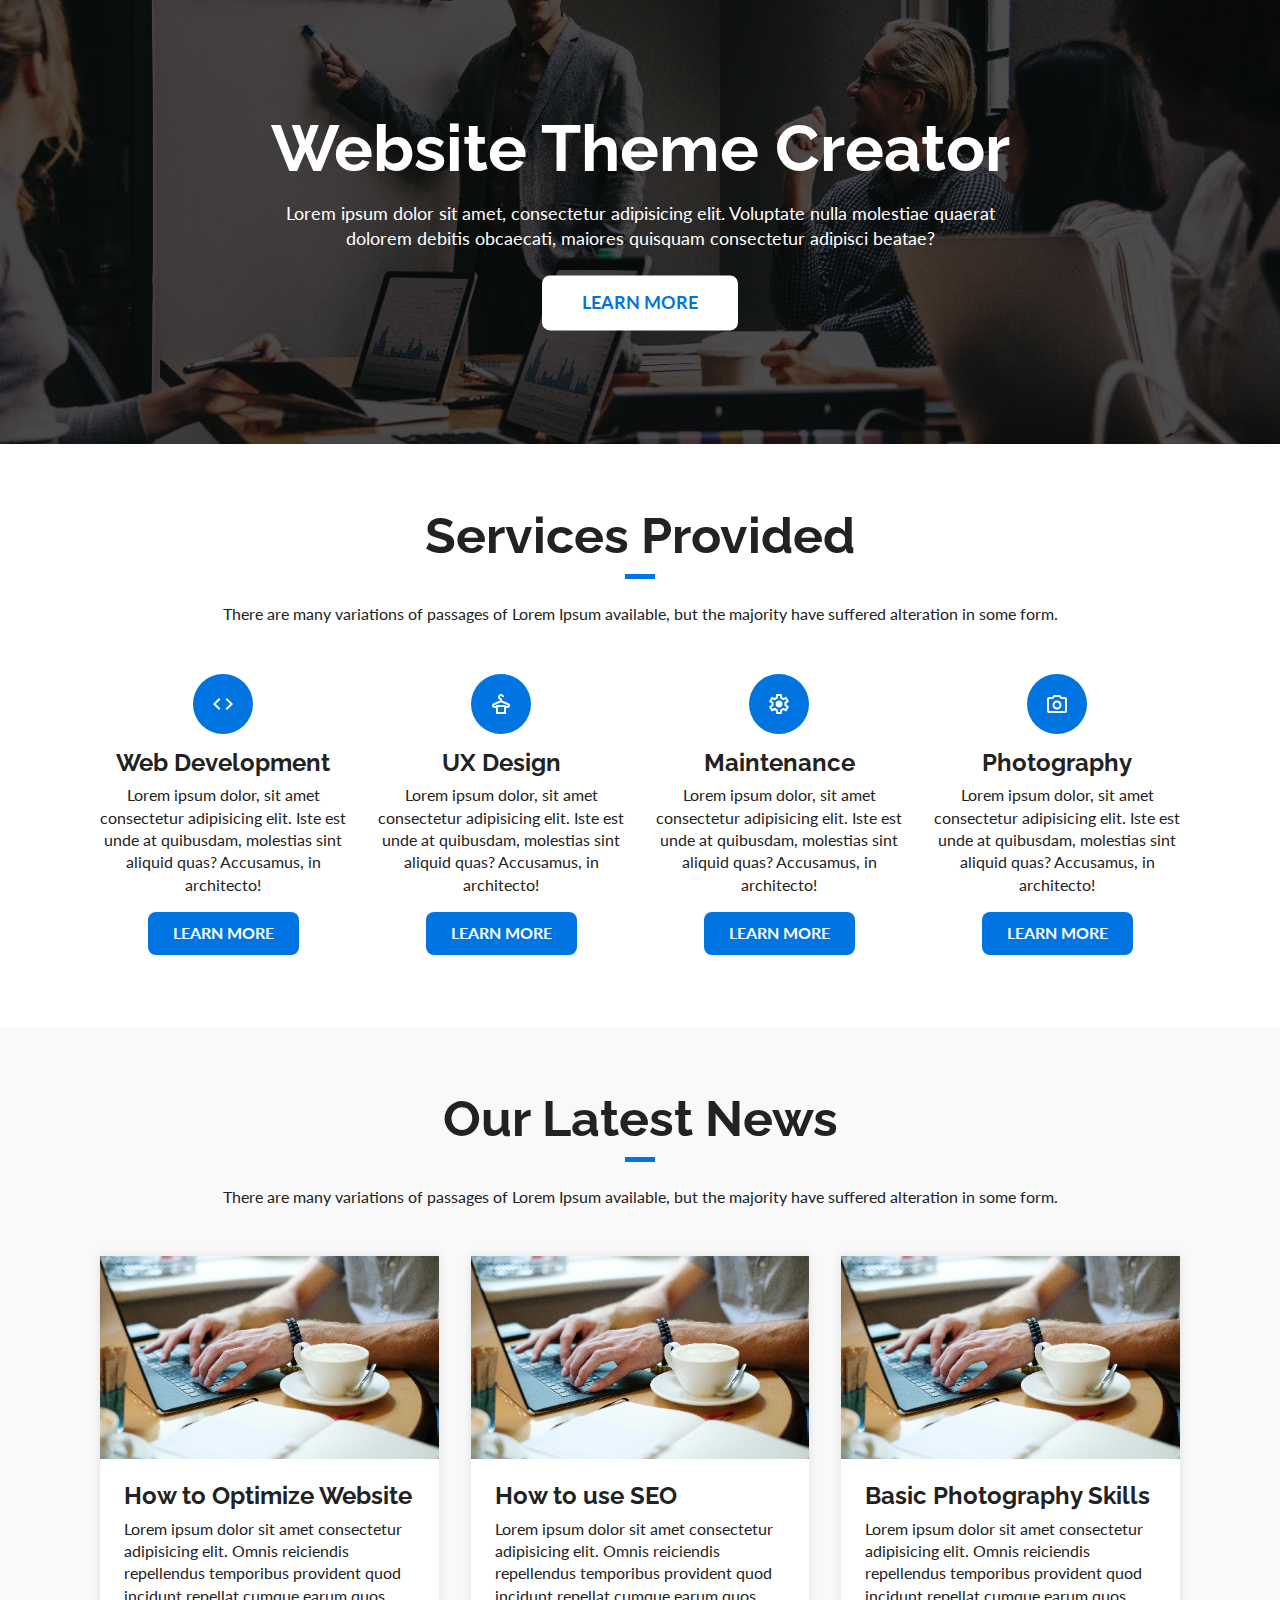
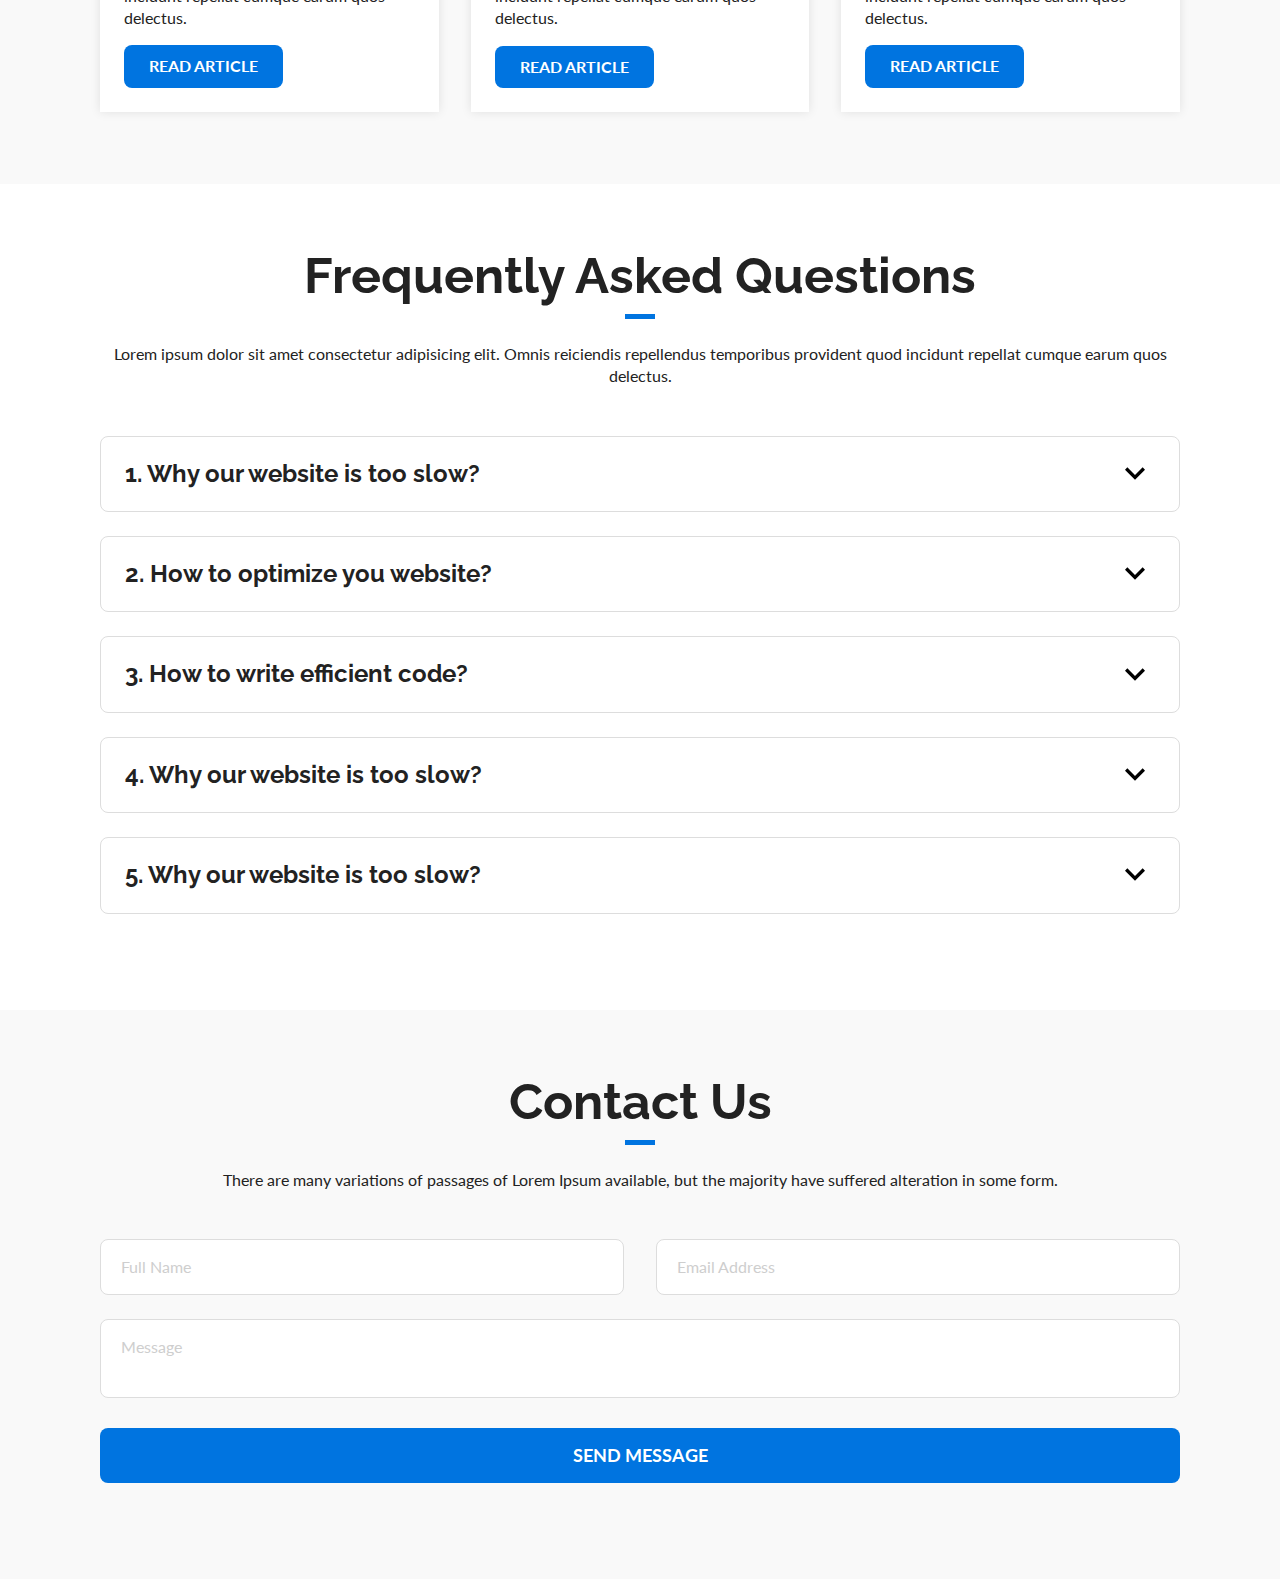
==== commit b57e86a2: "Additional Requirements" ====
--- a/index.html
+++ b/index.html
@@ -273,15 +273,15 @@
                     <form id="form_contactus">
                         <div class="input-row">
                             <div class="input-col input-col-half">
-                                <input class="input-box" type="text" placeholder="Full Name">
+                                <input class="input-box" type="text" id="fullname" name="fullname" placeholder="Full Name">
                                 <span class="input-error"></span>
                             </div>
                             <div class="input-col input-col-half">
-                                <input class="input-box" type="email" placeholder="Email Address">
+                                <input class="input-box" type="email" id="email" name="email" placeholder="Email Address">
                                 <span class="input-error"></span>
                             </div>
                             <div class="input-col">
-                                <textarea class="input-box" placeholder="Message"></textarea>
+                                <textarea class="input-box" id="message" name="message" placeholder="Message"></textarea>
                                 <span class="input-error"></span>
                             </div>
                         </div>
@@ -299,7 +299,7 @@
         </div>
     </section>
 
-
+    
     <script>
         const accordions = document.querySelectorAll(".accordion-faq .accordion-item");
 
@@ -347,6 +347,7 @@
             });
         });
     </script>
+    <script src="assets/js/contact.js"></script>  
 
 </body>
 </html>--- a/assets/css/general.css
+++ b/assets/css/general.css
@@ -16,21 +16,23 @@
   --fs-l: 1.75rem;
   --fs-xl: 2.188rem;
   --fs-xxl: 2.813rem;
-  --color-fg-primary-solid: #0074E0;
-  --color-fg-default: #222222;
-  --color-fg-placeholder: #757575;
-  --color-fg-muted: #999999;
-  --color-fg-onsolid: #fff;
-  --color-fg-danger: #D30000;
-  --color-bg-primary-solid: #0074E0;
-  --color-bg-default: #222222;
-  --color-bg-muted: #999999;
-  --color-bg-onsolid: #fff;
-  --color-bg-light: #f9f9f9;
-  --color-bg-overlay: rgba(0, 0, 0, 0.7);
+  --fg-default: #222;
+  --fg-muted: #6c757d;
+  --fg-onsolid: #fff;
+  --fg-placeholder: #cecece;
+  --fg-primary: #0074E0;
+  --fg-danger: #D30000;
+  --bg-default: #222;
+  --bg-muted: #6c757d;
+  --bg-onsolid: #fff;
+  --bg-subtle: #f9f9f9;
+  --bg-primary: #0074E0;
+  --bg-danger: #D30000;
+  --bg-overlay: rgba(0,0,0,0.7);
+  --border-default: #ddd;
+  --border-primary: #2081D0;
+  --border-danger: #D30000;
   --border-radius-8: 8px;
-  --border-color-light: #ddd;
-  --border-color-input-hover: #2081D0;
   --box-shadow-default: 0px 0px 10px rgba(0,0,0,0.10);
   --container-size: 992px;
   --space-4: 4px;
@@ -122,8 +124,8 @@
 body {
   -webkit-font-smoothing: antialiased;
   -moz-osx-font-smoothing: grayscale;
-  background-color: var(--color-bg-onsolid);
-  color: var(--color-fg-default);
+  background-color: var(--bg-onsolid);
+  color: var(--fg-default);
   font-family: var(--ff-body);
   font-weight: var(--fw-regular);
   font-size: var(--fs-r);
@@ -244,7 +246,7 @@
   padding: var(--space-72) 0;
 }
 .sec.sec-gray {
-  background-color: var(--color-bg-light);
+  background-color: var(--bg-subtle);
 }
 .sec .sec-title {
   margin: 0 0 var(--space-48) 0;
@@ -262,7 +264,7 @@
           transform: translateX(-50%);
   width: 30px;
   height: 5px;
-  background-color: var(--color-fg-primary-solid);
+  background-color: var(--fg-primary);
 }
 .sec .sec-title .sec-heading + .sec-description {
   margin: var(--space-40) 0 0 0;
@@ -283,7 +285,7 @@
   bottom: 0;
   width: 100%;
   height: 100%;
-  background-color: var(--color-bg-overlay);
+  background-color: var(--bg-overlay);
 }
 .banner-home .banner-image img {
   -o-object-fit: cover;
@@ -298,7 +300,7 @@
           transform: translate(-50%, -50%);
   text-align: center;
   z-index: 1;
-  color: var(--color-fg-onsolid);
+  color: var(--fg-onsolid);
 }
 .banner-home .banner-title {
   margin-bottom: var(--space-16);
@@ -320,8 +322,8 @@
 .cta-btn {
   cursor: pointer;
   display: inline-block;
-  background-color: var(--color-bg-default);
-  color: var(--color-fg-onsolid);
+  background-color: var(--bg-default);
+  color: var(--fg-onsolid);
   border-radius: var(--border-radius-8);
   text-transform: uppercase;
   font-family: var(--ff-body);
@@ -332,22 +334,22 @@
   transition: var(--transition-03);
 }
 .cta-btn:hover {
-  background-color: var(--color-bg-primary-solid);
+  background-color: var(--bg-primary);
 }
 .cta-btn.cta-primary {
-  background-color: var(--color-bg-primary-solid);
+  background-color: var(--bg-primary);
 }
 .cta-btn.cta-primary:hover {
-  background-color: var(--color-bg-default);
-  color: var(--color-fg-onsolid);
+  background-color: var(--bg-default);
+  color: var(--fg-onsolid);
 }
 .cta-btn.cta-white {
-  background-color: var(--color-bg-onsolid);
-  color: var(--color-fg-primary-solid);
+  background-color: var(--bg-onsolid);
+  color: var(--fg-primary);
 }
 .cta-btn.cta-white:hover {
-  background-color: var(--color-bg-primary-solid);
-  color: var(--color-fg-onsolid);
+  background-color: var(--bg-primary);
+  color: var(--fg-onsolid);
 }
 .cta-btn.cta-btn-lg {
   font-size: var(--fs-btn);
@@ -381,9 +383,9 @@
 
 .input-box {
   outline: none;
-  background-color: var(--color-bg-onsolid);
-  color: var(--color-fg-default);
-  border: 1px solid var(--border-color-light);
+  background-color: var(--bg-onsolid);
+  color: var(--fg-default);
+  border: 1px solid var(--border-default);
   border-radius: var(--border-radius-8);
   width: 100%;
   font-family: var(--ff-body);
@@ -392,22 +394,25 @@
   padding: 16px 20px;
 }
 .input-box::-webkit-input-placeholder {
-  color: var(--color-fg-placeholder);
+  color: var(--fg-placeholder);
 }
 .input-box::-moz-placeholder {
-  color: var(--color-fg-placeholder);
+  color: var(--fg-placeholder);
 }
 .input-box:-ms-input-placeholder {
-  color: var(--color-fg-placeholder);
+  color: var(--fg-placeholder);
 }
 .input-box::-ms-input-placeholder {
-  color: var(--color-fg-placeholder);
+  color: var(--fg-placeholder);
 }
 .input-box::placeholder {
-  color: var(--color-fg-placeholder);
+  color: var(--fg-placeholder);
 }
 .input-box:focus {
-  border-color: var(--border-color-input-hover);
+  border-color: var(--border-primary);
+}
+.input-box.error {
+  border-color: var(--border-danger);
 }
 
 .input-button {
@@ -415,8 +420,13 @@
 }
 
 .input-error {
-  color: var(--color-fg-danger);
+  color: var(--fg-danger);
   font-size: var(--fs-s);
+}
+.input-error svg {
+  position: relative;
+  top: 2px;
+  margin-right: 4px;
 }
 
 .cards {
@@ -434,7 +444,7 @@
   transition: var(--transition-03);
 }
 .cards h2 a:hover, .cards h3 a:hover, .cards h4 a:hover, .cards h5 a:hover, .cards h6 a:hover {
-  color: var(--color-fg-primary-solid);
+  color: var(--fg-primary);
 }
 @media (min-width: 768px) {
   .cards.card-two, .cards.card-three, .cards.card-four {
@@ -480,18 +490,18 @@
   -webkit-box-pack: center;
       -ms-flex-pack: center;
           justify-content: center;
-  background-color: var(--color-bg-primary-solid);
+  background-color: var(--bg-primary);
   border-radius: 50%;
   width: 60px;
   height: 60px;
   margin: 0 0 var(--space-16) 0;
 }
 .cards-normal .card-icon svg {
-  fill: var(--color-bg-onsolid);
+  fill: var(--bg-onsolid);
 }
 
 .cards-bg .card-box {
-  background-color: var(--color-bg-onsolid);
+  background-color: var(--bg-onsolid);
   -webkit-box-shadow: var(--box-shadow-default);
           box-shadow: var(--box-shadow-default);
   height: 100%;
@@ -504,7 +514,7 @@
   list-style-type: none;
 }
 .accordion-faq .accordion-item {
-  border: 1px solid var(--border-color-light);
+  border: 1px solid var(--border-default);
   border-radius: var(--border-radius-8);
   margin-bottom: var(--space-24);
 }
@@ -543,14 +553,14 @@
   padding: var(--space-24);
 }
 .accordion-faq .accordion-item.active .accordion-item {
-  background-color: var(--color-bg-light);
+  background-color: var(--bg-subtle);
 }
 .accordion-faq .accordion-item.active .accordion-button {
-  background-color: var(--color-bg-primary-solid);
-  color: var(--color-fg-onsolid);
+  background-color: var(--bg-primary);
+  color: var(--fg-onsolid);
 }
 .accordion-faq .accordion-item.active .accordion-button svg {
-  fill: var(--color-fg-onsolid);
+  fill: var(--fg-onsolid);
   -webkit-transform: rotate(-180deg);
           transform: rotate(-180deg);
 }--- a/assets/css/general.css
+++ b/assets/css/general.css
@@ -16,21 +16,23 @@
   --fs-l: 1.75rem;
   --fs-xl: 2.188rem;
   --fs-xxl: 2.813rem;
-  --color-fg-primary-solid: #0074E0;
-  --color-fg-default: #222222;
-  --color-fg-placeholder: #757575;
-  --color-fg-muted: #999999;
-  --color-fg-onsolid: #fff;
-  --color-fg-danger: #D30000;
-  --color-bg-primary-solid: #0074E0;
-  --color-bg-default: #222222;
-  --color-bg-muted: #999999;
-  --color-bg-onsolid: #fff;
-  --color-bg-light: #f9f9f9;
-  --color-bg-overlay: rgba(0, 0, 0, 0.7);
+  --fg-default: #222;
+  --fg-muted: #6c757d;
+  --fg-onsolid: #fff;
+  --fg-placeholder: #cecece;
+  --fg-primary: #0074E0;
+  --fg-danger: #D30000;
+  --bg-default: #222;
+  --bg-muted: #6c757d;
+  --bg-onsolid: #fff;
+  --bg-subtle: #f9f9f9;
+  --bg-primary: #0074E0;
+  --bg-danger: #D30000;
+  --bg-overlay: rgba(0,0,0,0.7);
+  --border-default: #ddd;
+  --border-primary: #2081D0;
+  --border-danger: #D30000;
   --border-radius-8: 8px;
-  --border-color-light: #ddd;
-  --border-color-input-hover: #2081D0;
   --box-shadow-default: 0px 0px 10px rgba(0,0,0,0.10);
   --container-size: 992px;
   --space-4: 4px;
@@ -122,8 +124,8 @@
 body {
   -webkit-font-smoothing: antialiased;
   -moz-osx-font-smoothing: grayscale;
-  background-color: var(--color-bg-onsolid);
-  color: var(--color-fg-default);
+  background-color: var(--bg-onsolid);
+  color: var(--fg-default);
   font-family: var(--ff-body);
   font-weight: var(--fw-regular);
   font-size: var(--fs-r);
@@ -244,7 +246,7 @@
   padding: var(--space-72) 0;
 }
 .sec.sec-gray {
-  background-color: var(--color-bg-light);
+  background-color: var(--bg-subtle);
 }
 .sec .sec-title {
   margin: 0 0 var(--space-48) 0;
@@ -262,7 +264,7 @@
           transform: translateX(-50%);
   width: 30px;
   height: 5px;
-  background-color: var(--color-fg-primary-solid);
+  background-color: var(--fg-primary);
 }
 .sec .sec-title .sec-heading + .sec-description {
   margin: var(--space-40) 0 0 0;
@@ -283,7 +285,7 @@
   bottom: 0;
   width: 100%;
   height: 100%;
-  background-color: var(--color-bg-overlay);
+  background-color: var(--bg-overlay);
 }
 .banner-home .banner-image img {
   -o-object-fit: cover;
@@ -298,7 +300,7 @@
           transform: translate(-50%, -50%);
   text-align: center;
   z-index: 1;
-  color: var(--color-fg-onsolid);
+  color: var(--fg-onsolid);
 }
 .banner-home .banner-title {
   margin-bottom: var(--space-16);
@@ -320,8 +322,8 @@
 .cta-btn {
   cursor: pointer;
   display: inline-block;
-  background-color: var(--color-bg-default);
-  color: var(--color-fg-onsolid);
+  background-color: var(--bg-default);
+  color: var(--fg-onsolid);
   border-radius: var(--border-radius-8);
   text-transform: uppercase;
   font-family: var(--ff-body);
@@ -332,22 +334,22 @@
   transition: var(--transition-03);
 }
 .cta-btn:hover {
-  background-color: var(--color-bg-primary-solid);
+  background-color: var(--bg-primary);
 }
 .cta-btn.cta-primary {
-  background-color: var(--color-bg-primary-solid);
+  background-color: var(--bg-primary);
 }
 .cta-btn.cta-primary:hover {
-  background-color: var(--color-bg-default);
-  color: var(--color-fg-onsolid);
+  background-color: var(--bg-default);
+  color: var(--fg-onsolid);
 }
 .cta-btn.cta-white {
-  background-color: var(--color-bg-onsolid);
-  color: var(--color-fg-primary-solid);
+  background-color: var(--bg-onsolid);
+  color: var(--fg-primary);
 }
 .cta-btn.cta-white:hover {
-  background-color: var(--color-bg-primary-solid);
-  color: var(--color-fg-onsolid);
+  background-color: var(--bg-primary);
+  color: var(--fg-onsolid);
 }
 .cta-btn.cta-btn-lg {
   font-size: var(--fs-btn);
@@ -381,9 +383,9 @@
 
 .input-box {
   outline: none;
-  background-color: var(--color-bg-onsolid);
-  color: var(--color-fg-default);
-  border: 1px solid var(--border-color-light);
+  background-color: var(--bg-onsolid);
+  color: var(--fg-default);
+  border: 1px solid var(--border-default);
   border-radius: var(--border-radius-8);
   width: 100%;
   font-family: var(--ff-body);
@@ -392,22 +394,25 @@
   padding: 16px 20px;
 }
 .input-box::-webkit-input-placeholder {
-  color: var(--color-fg-placeholder);
+  color: var(--fg-placeholder);
 }
 .input-box::-moz-placeholder {
-  color: var(--color-fg-placeholder);
+  color: var(--fg-placeholder);
 }
 .input-box:-ms-input-placeholder {
-  color: var(--color-fg-placeholder);
+  color: var(--fg-placeholder);
 }
 .input-box::-ms-input-placeholder {
-  color: var(--color-fg-placeholder);
+  color: var(--fg-placeholder);
 }
 .input-box::placeholder {
-  color: var(--color-fg-placeholder);
+  color: var(--fg-placeholder);
 }
 .input-box:focus {
-  border-color: var(--border-color-input-hover);
+  border-color: var(--border-primary);
+}
+.input-box.error {
+  border-color: var(--border-danger);
 }
 
 .input-button {
@@ -415,8 +420,13 @@
 }
 
 .input-error {
-  color: var(--color-fg-danger);
+  color: var(--fg-danger);
   font-size: var(--fs-s);
+}
+.input-error svg {
+  position: relative;
+  top: 2px;
+  margin-right: 4px;
 }
 
 .cards {
@@ -434,7 +444,7 @@
   transition: var(--transition-03);
 }
 .cards h2 a:hover, .cards h3 a:hover, .cards h4 a:hover, .cards h5 a:hover, .cards h6 a:hover {
-  color: var(--color-fg-primary-solid);
+  color: var(--fg-primary);
 }
 @media (min-width: 768px) {
   .cards.card-two, .cards.card-three, .cards.card-four {
@@ -480,18 +490,18 @@
   -webkit-box-pack: center;
       -ms-flex-pack: center;
           justify-content: center;
-  background-color: var(--color-bg-primary-solid);
+  background-color: var(--bg-primary);
   border-radius: 50%;
   width: 60px;
   height: 60px;
   margin: 0 0 var(--space-16) 0;
 }
 .cards-normal .card-icon svg {
-  fill: var(--color-bg-onsolid);
+  fill: var(--bg-onsolid);
 }
 
 .cards-bg .card-box {
-  background-color: var(--color-bg-onsolid);
+  background-color: var(--bg-onsolid);
   -webkit-box-shadow: var(--box-shadow-default);
           box-shadow: var(--box-shadow-default);
   height: 100%;
@@ -504,7 +514,7 @@
   list-style-type: none;
 }
 .accordion-faq .accordion-item {
-  border: 1px solid var(--border-color-light);
+  border: 1px solid var(--border-default);
   border-radius: var(--border-radius-8);
   margin-bottom: var(--space-24);
 }
@@ -543,14 +553,14 @@
   padding: var(--space-24);
 }
 .accordion-faq .accordion-item.active .accordion-item {
-  background-color: var(--color-bg-light);
+  background-color: var(--bg-subtle);
 }
 .accordion-faq .accordion-item.active .accordion-button {
-  background-color: var(--color-bg-primary-solid);
-  color: var(--color-fg-onsolid);
+  background-color: var(--bg-primary);
+  color: var(--fg-onsolid);
 }
 .accordion-faq .accordion-item.active .accordion-button svg {
-  fill: var(--color-fg-onsolid);
+  fill: var(--fg-onsolid);
   -webkit-transform: rotate(-180deg);
           transform: rotate(-180deg);
 }